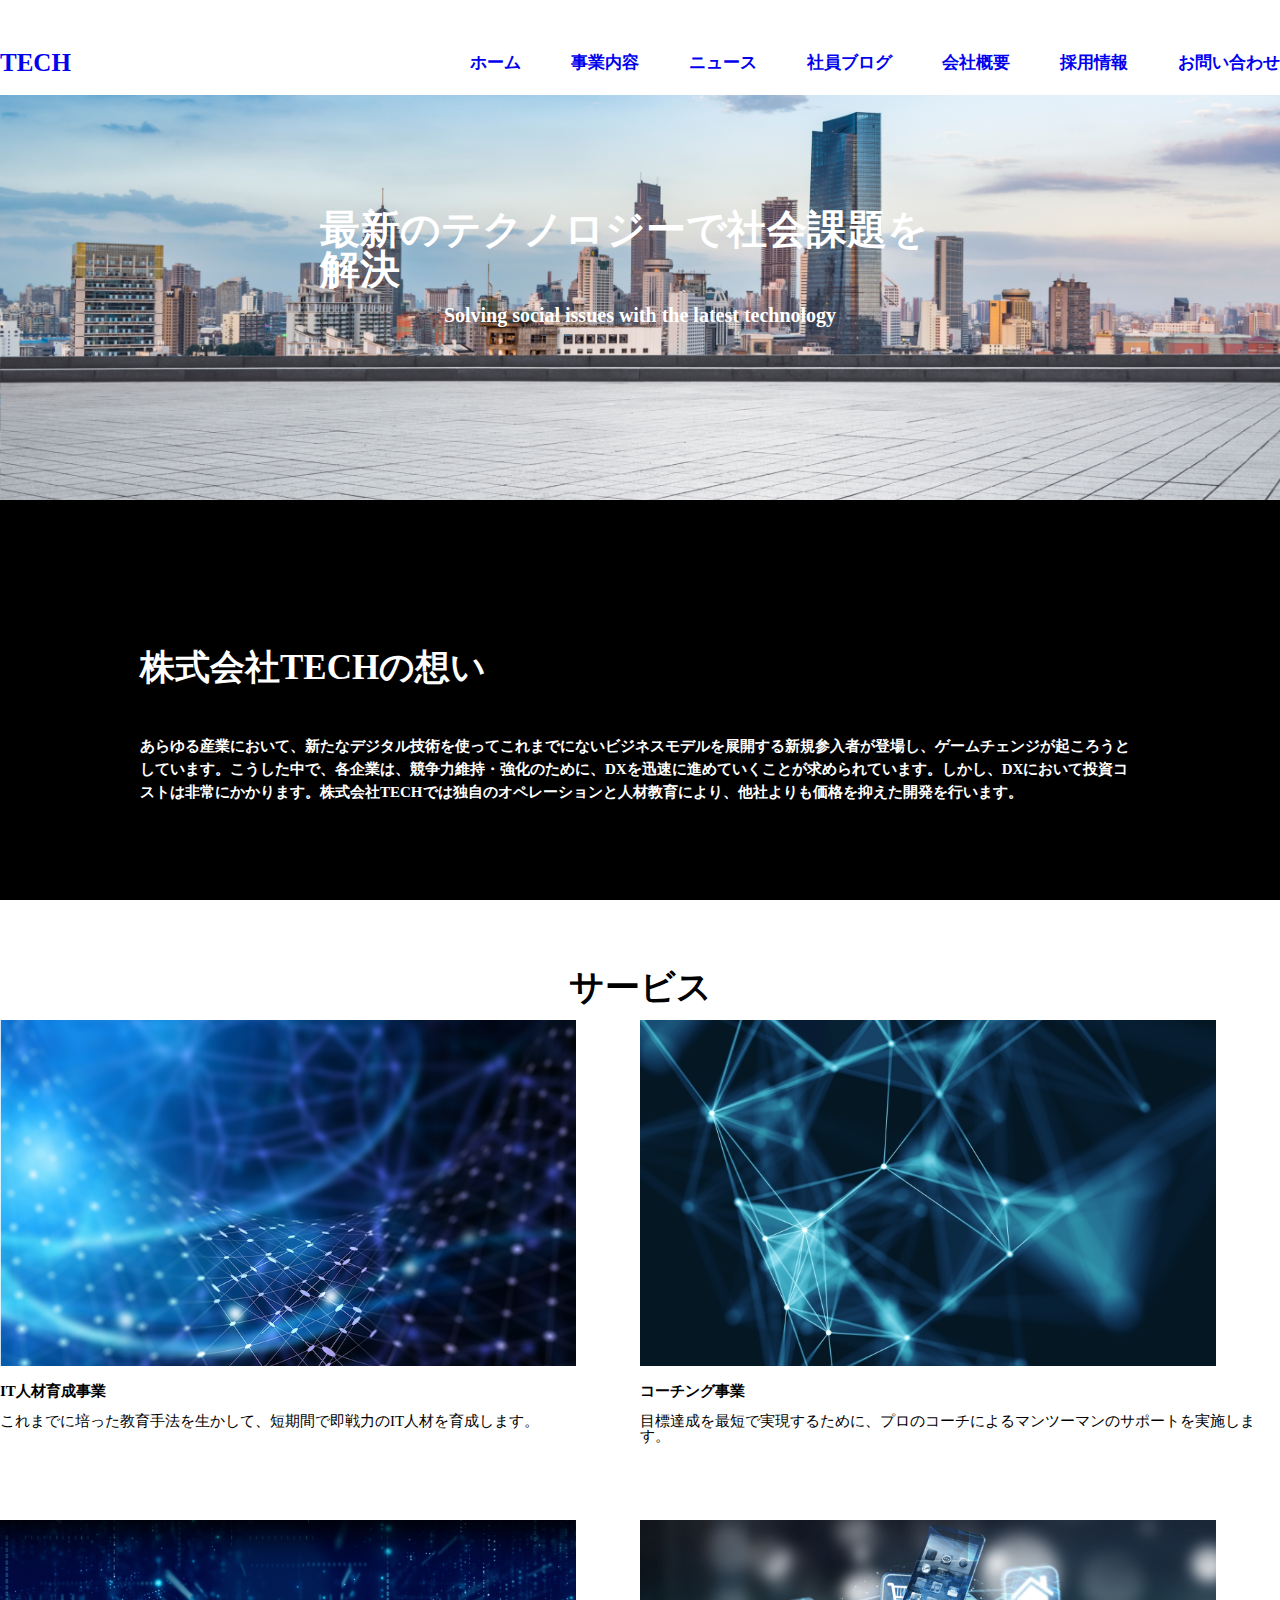
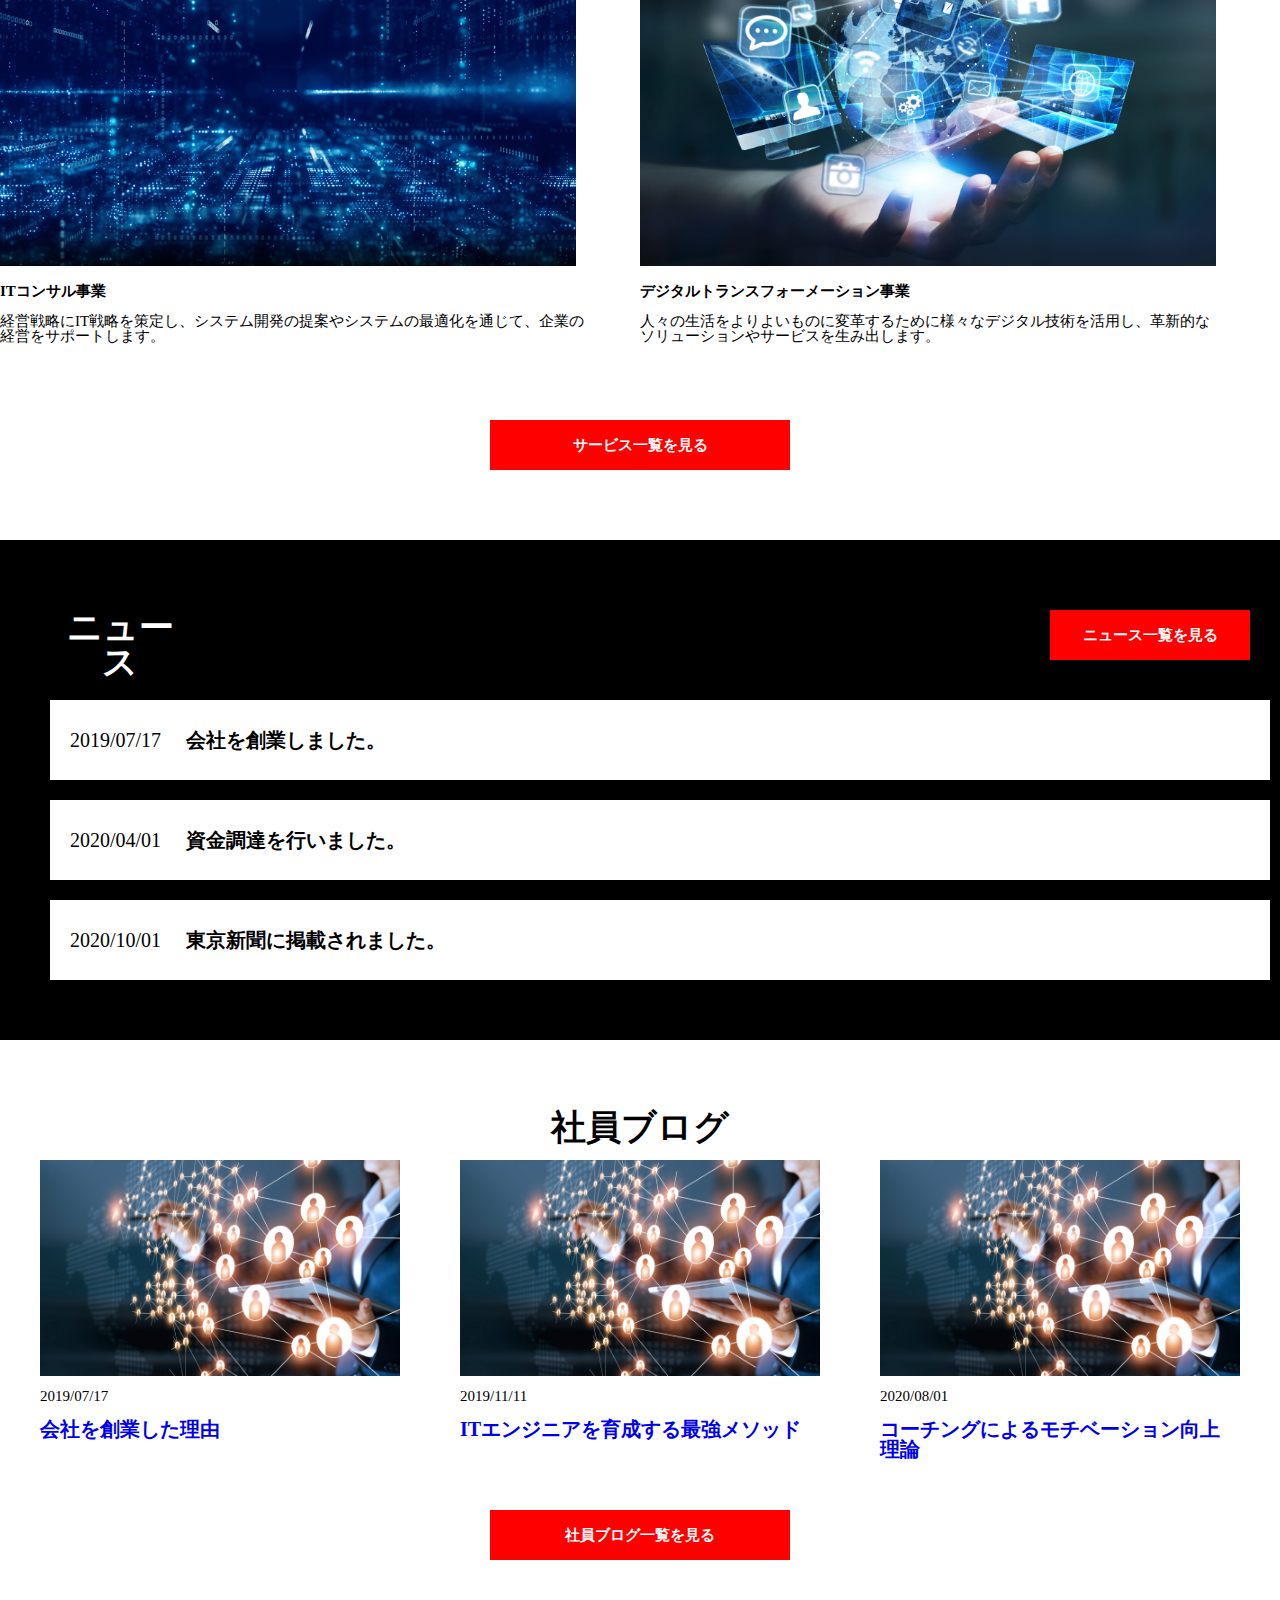
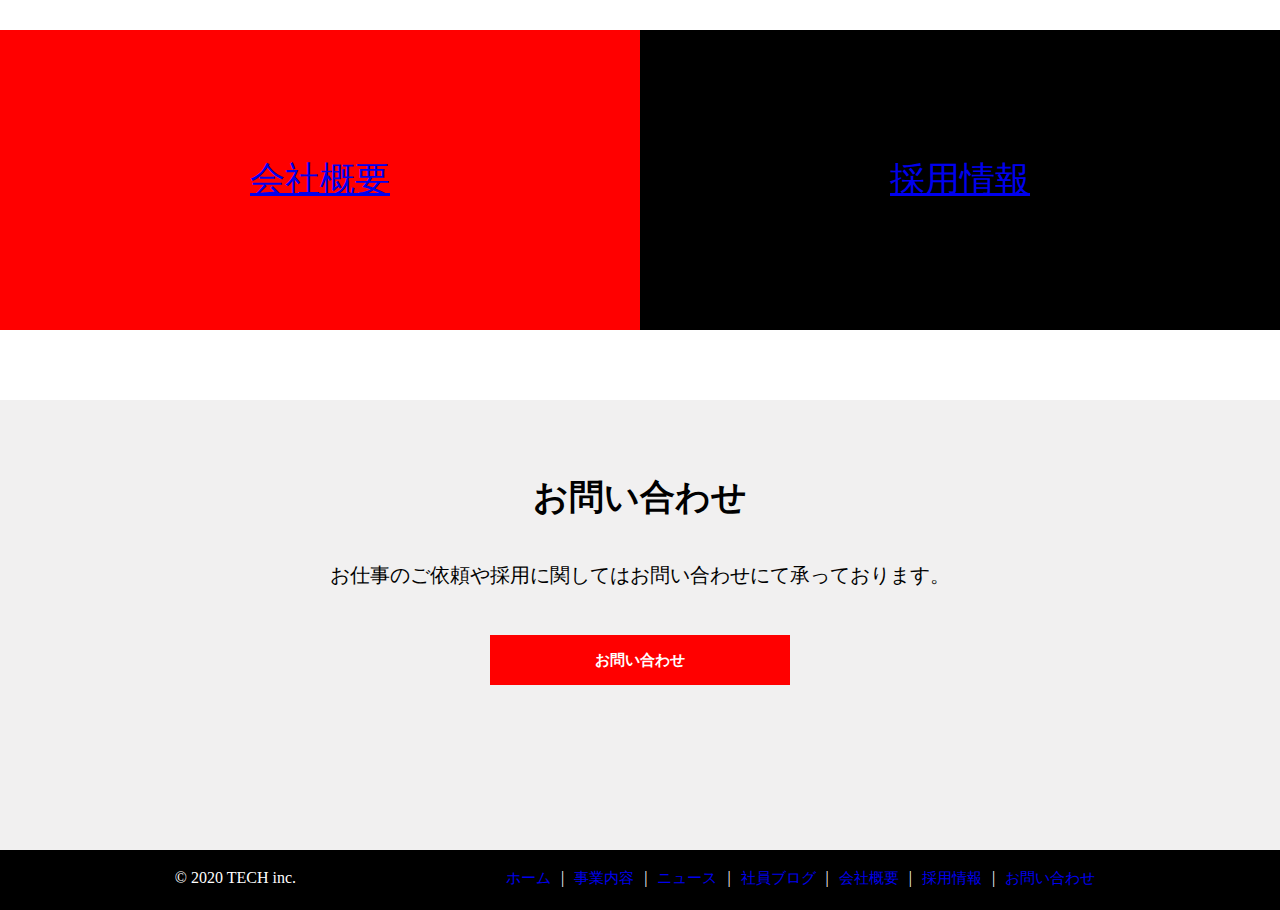
==== index.html @ 84210c04 "Remove 'display_grid'in service__contents-parent" ====
<!DOCTYPE html>
<html lang="ja">

<head>
  <meta charset="UTF-8" />
  <meta name="viewport" content="width=device-width, initial-scale=1.0" />
  <title>作成中 HOME</title>
<!-- 以下の内容を追加します -->
  <link rel="stylesheet" href="css\reset.css" />
  <link rel="stylesheet" href="css\index.css" />
</head>

<body>
  <!-- START -->
  <!-- TOP -->

 <div class="parent"></div>
  <div class="header">
    <a class="header__ttl" href="index.html"><h1 class="header__ttl">TECH</h1></a>

    <nav class="header__navi">
      <ul class="header__navi-list">
        <li class="header__navi-item"><a class="header-nav-item-link" href="index.html">ホーム</a></li>
        <li class="header__navi-item"><a class="header-nav-item-link" href="service.html">事業内容</a></li>
        <li class="header__navi-item"><a class="header-nav-item-link" href="news.html">ニュース</a></li>
        <li class="header__navi-item"><a class="header-nav-item-link" href="blog.html">社員ブログ</a></li>
        <li class="header__navi-item"><a class="header-nav-item-link" href="company.html">会社概要</a></li>
        <li class="header__navi-item"><a class="header-nav-item-link" href="recruit.html">採用情報</a></li>
        <li class="header__navi-item"><a class="header-nav-item-link" href="contact.html">お問い合わせ</a></li>
      </ul>
    </nav>

  </div>
  
    <div class="firstview">
      <div class="firstview__ttl"></div>
        <div class="firstview__ttl-ja">最新のテクノロジーで社会課題を解決</div>
        <div class="firstview__ttl-en">Solving social issues with the latest technology</div>
    </div>

    <div class="firstmessage">
      <div class="firstmessage__contents">
        <h2 class="firstmessage__ttl">株式会社TECHの想い</h2>
        <p class="firstmessage__text">
        あらゆる産業において、新たなデジタル技術を使ってこれまでにないビジネスモデルを展開する新規参入者が登場し、ゲームチェンジが起ころうとしています。こうした中で、各企業は、競争力維持・強化のために、DXを迅速に進めていくことが求められています。しかし、DXにおいて投資コストは非常にかかります。株式会社TECHでは独自のオペレーションと人材教育により、他社よりも価格を抑えた開発を行います。
        </p>
      </div>
    </div>

    <!-- サービス -->

  <div class="blank1"></div>

  <h3 class="service">サービス</h3>

  <div class="service__contents-parent">

    <div class="service__contents-1">
      <div class="service__contents-1--img">
        <img src="img/service1.png" alt="">
      </div>
      <div class="service__contents-1--ttl">IT人材育成事業</div>
      <div class="service__contents-1--txt">これまでに培った教育手法を生かして、短期間で即戦力のIT人材を育成します。</div>
    </div>
    <div class="service__contents-2">
      <div class="service__contents-2--img">
        <img src="img/service2.png" alt="">
      </div>
      <div class="service__contents-2--ttl">コーチング事業</div>
      <div class="service__contents-2--txt">目標達成を最短で実現するために、プロのコーチによるマンツーマンのサポートを実施します。</div>
    </div>
    <div class="service__contents-3">
      <div class="service__contents-3--img">
        <img src="img/service3.png" alt="">
      </div>
      <div class="service__contents-3--ttl">ITコンサル事業</div>
      <div class="service__contents-3--txt">経営戦略にIT戦略を策定し、システム開発の提案やシステムの最適化を通じて、企業の経営をサポートします。</div>
    </div>
    <div class="service__contents-4">
      <div class="service__contents-4--img">
        <img src="img/service4.png" alt="">
      </div>
      <div class="service__contents-4--ttl">デジタルトランスフォーメーション事業</div>
      <div class="service__contents-4--txt">人々の生活をよりよいものに変革するために様々なデジタル技術を活用し、革新的なソリューションやサービスを生み出します。</div>
    </div>
  </div>
  <a class="service2" href="service.html"><div class="service2">サービス一覧を見る</div></a>
  
<!-- ニュース -->
  <div class="blank2"></div>
  <div class="news">
    <div class="news__contents-ttl">
      <div class="news__contents-ttl--1">ニュース</div>
      <a class="news__contents-link" href="news.html"><div class="news__contents-ttl--2">ニュース一覧を見る</div></a>

    </div>
      <a class="news__contents-link" href="index.html"><div class="news__contents-element--1">
          2019/07/17 <b>　会社を創業しました。</b>
        </div></a>
      <a class="news__contents-link" href="index.html"><div class="news__contents-element--2">
          2020/04/01 <b>　資金調達を行いました。</b>
        </div></a>
      <a class="news__contents-link" href="index.html"><div class="news__contents-element--3">
          2020/10/01 <b>　東京新聞に掲載されました。</b>
        </div></a>
  </div>
<!-- 社員ブログ -->
  <div class="blank3"></div>
  <h3 class="blog">社員ブログ</h3>
  <div class="blogspace">
    <div class="blogcontent__1">

      <a href="index.html"><div class="blogcontent__1--img">
        <img src="img/blog.png" alt=""></div></a>

      <div class="blogcontent__1--date">2019/07/17</div>
      <a class="blogcontent__link" href="index.html"><div class="blogcontent__1--txt">会社を創業した理由</div></a>
      
    </div>
    <div class="blogcontent__2">
      <a href="index.html"><div class="blogcontent__2--img">
        <img src="img/blog.png" alt=""></div></a>
      
      <div class="blogcontent__2--date">2019/11/11</div>
      <a class="blogcontent__link" href="index.html"><div class="blogcontent__2--txt">ITエンジニアを育成する最強メソッド</div></a>
      
    </div>
    <div class="blogcontent__3">
      <a href="index.html"><div class="blogcontent__3--img">
        <img src="img/blog.png" alt=""></div></a>
      
      <div class="blogcontent__3--date">2020/08/01</div>
      <a class="blogcontent__link" href="index.html"><div class="blogcontent__3--txt">コーチングによるモチベーション向上<br>理論</div></a>
      
    </div>
  </div>
  <a class="blog2__link" href="blog.html"><div class="blog2">社員ブログ一覧を見る</div></a>
  
<!-- 会社概要 -->
  <div class="blank4"></div>
  <div class="aboutcompany">
    <div class="aboutcompany__info"><a class="" href="company.html">会社概要</a></div>
    <div class="aboutcompany__recruit"><a class="" href="recruit.html">採用情報</a></div>

  </div>
  <!-- お問い合わせ -->
  <div class="blank5"></div>
  <div class="inquiryparent">
    <h3 class="inquiry">お問い合わせ</h3>
    <div class="inquiry__txt">お仕事のご依頼や採用に関してはお問い合わせにて承っております。</div>
    <a class="inquiry__btn-link" href="contact.html"><div class="inquiry__btn">お問い合わせ</div></a>
    
  </div>
    <div class="inquiry__footer">
      <ul class="footer__navi-list">
          <small class="inquiry__footer--copyright">&copy; 2020 TECH inc.</small>
          <li class="footer__navi-item"><a class="footer-nav-item-link" href="index.html">ホーム</a></li>
          <div class="footer-nav-item-bar"> | </div>
          <li class="footer__navi-item"><a class="footer-nav-item-link" href="service.html">事業内容</a></li>
          <div class="footer-nav-item-bar"> | </div>
          <li class="footer__navi-item"><a class="footer-nav-item-link" href="news.html">ニュース</a></li>
          <div class="footer-nav-item-bar"> | </div>
          <li class="footer__navi-item"><a class="footer-nav-item-link" href="blog.html">社員ブログ</a></li>
          <div class="footer-nav-item-bar"> | </div>
          <li class="footer__navi-item"><a class="footer-nav-item-link" href="company.html">会社概要</a></li>
          <div class="footer-nav-item-bar"> | </div>
          <li class="footer__navi-item"><a class="footer-nav-item-link" href="recruit.html">採用情報</a></li>
          <div class="footer-nav-item-bar"> | </div>
          <li class="footer_navi-item"><a class="footer-nav-item-link" href="contact.html">お問い合わせ</a></li>
        </ul>
    </div>
<!-- ↓parentの閉じタグ-->
<!-- </div> -->
<!-- END -->

  <script src="js/main.js"></script>
</body>

</html>
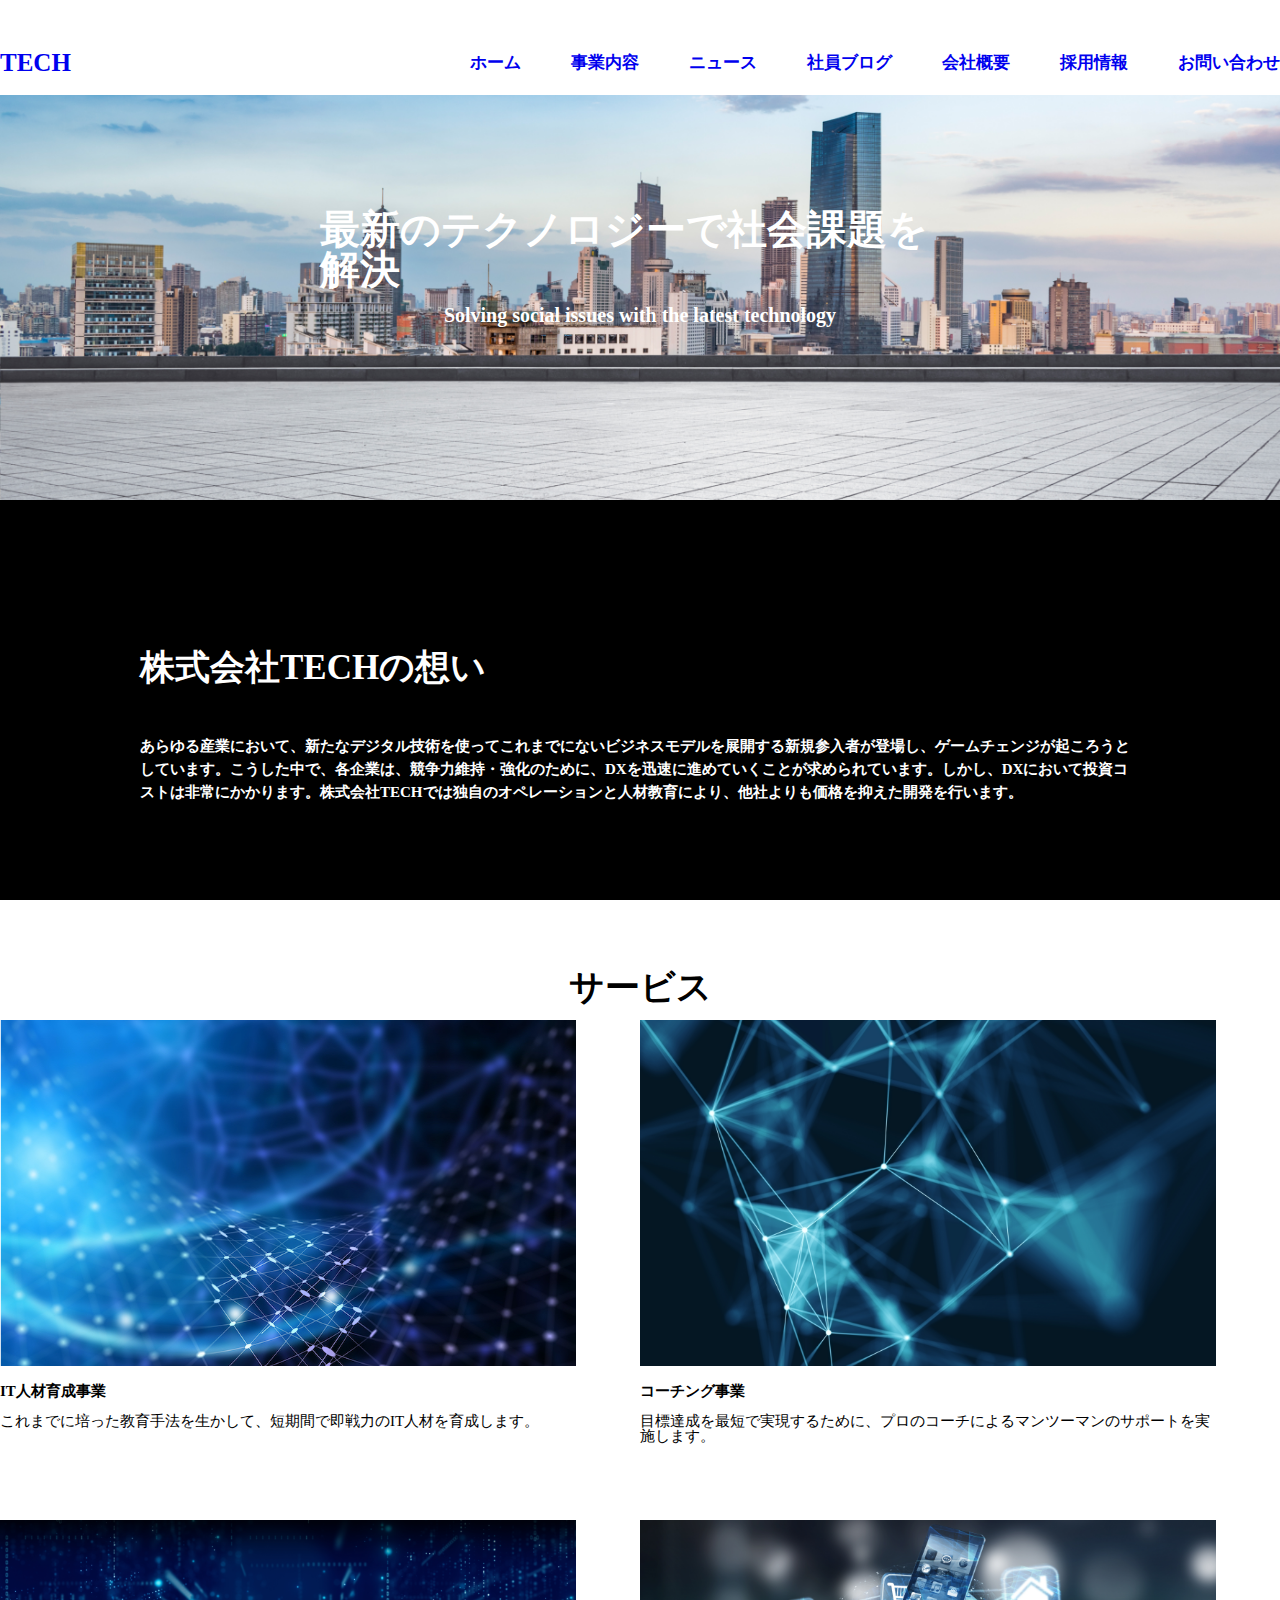
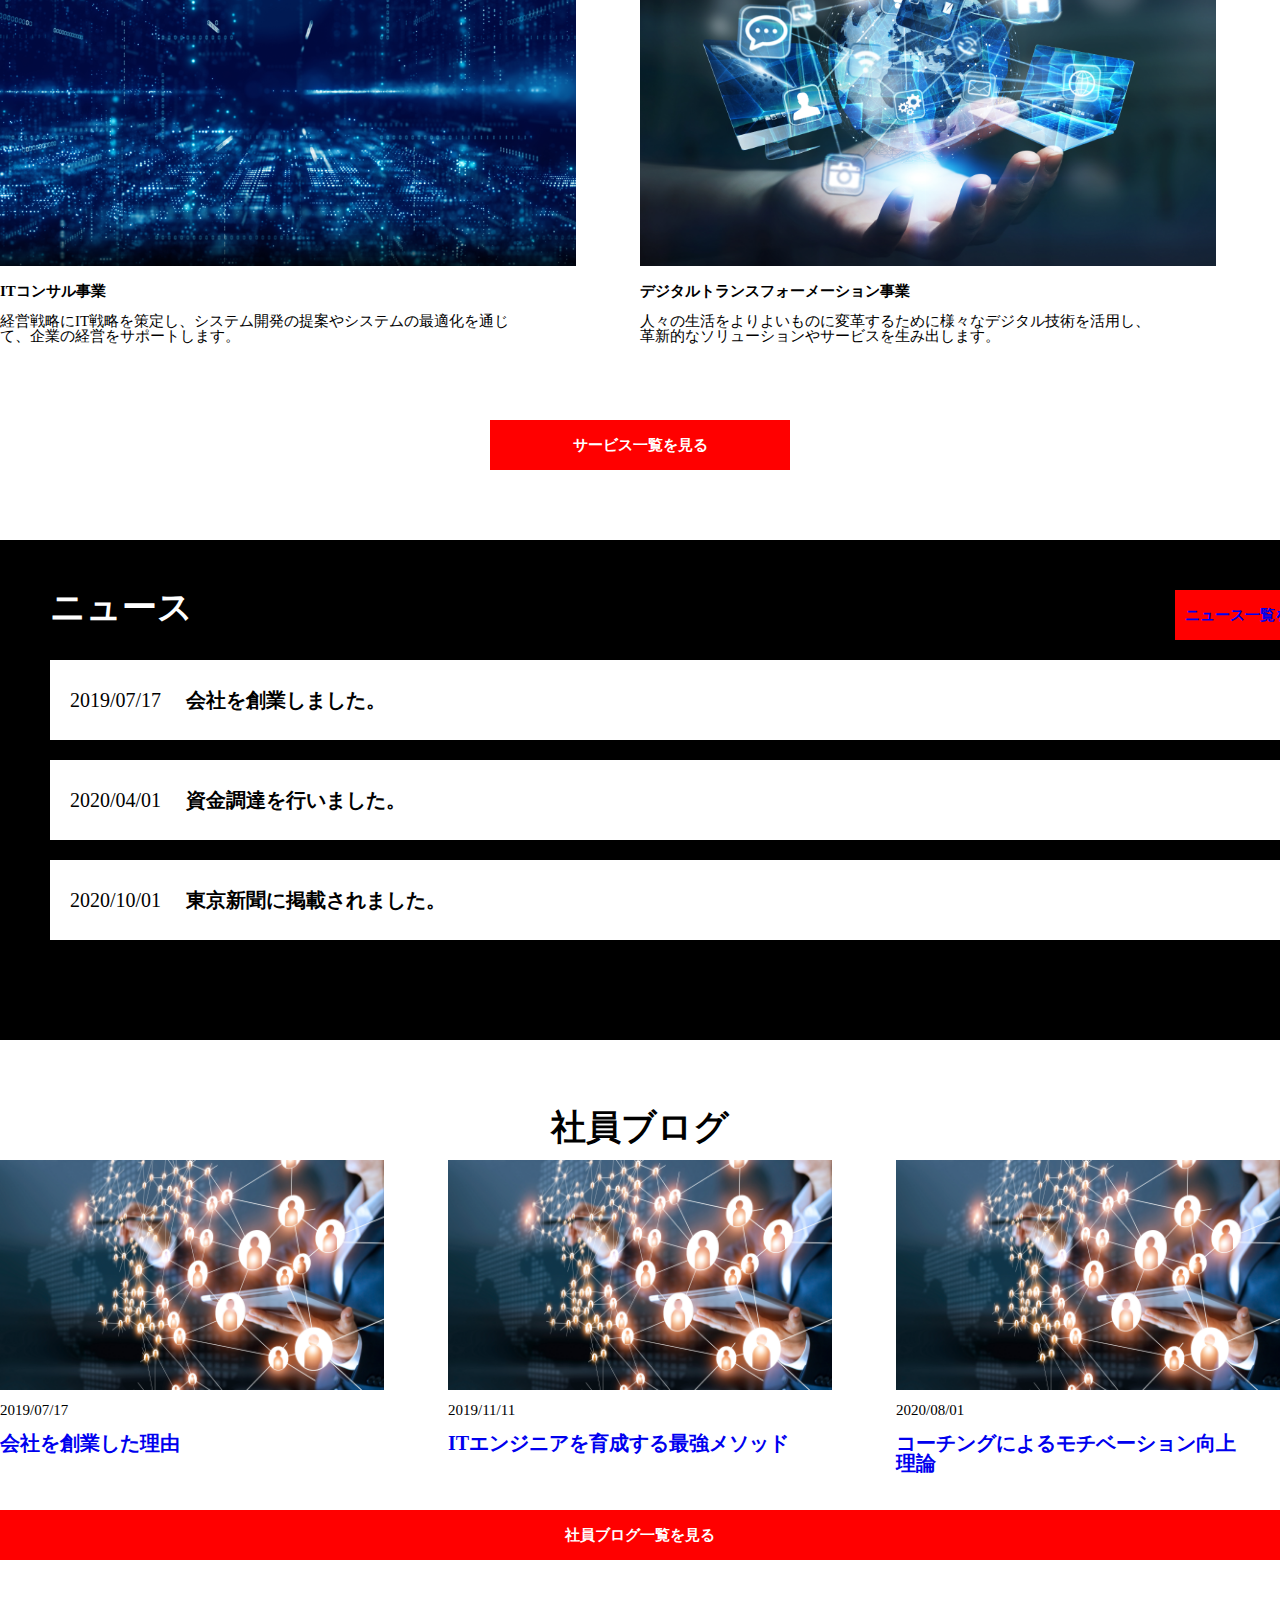
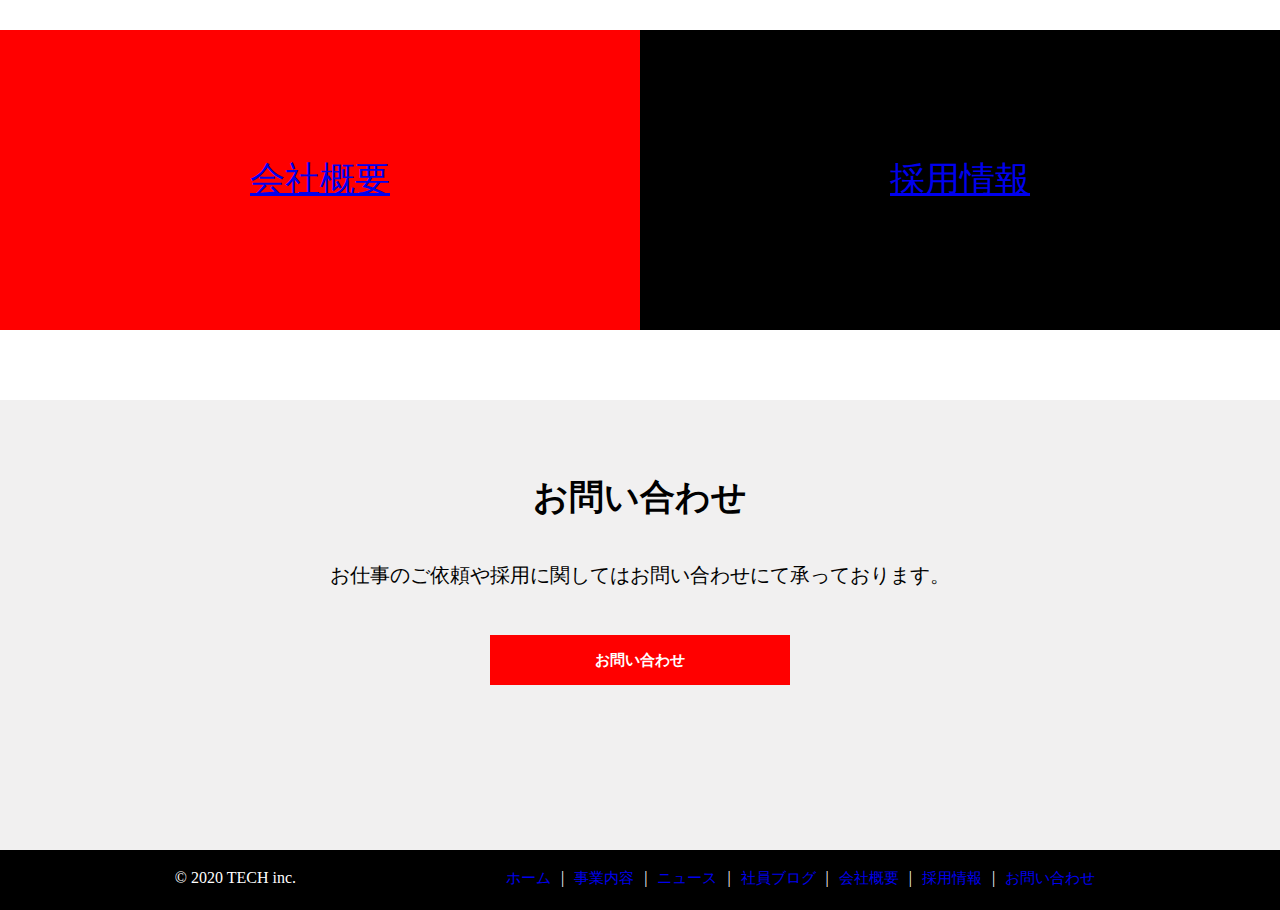
==== commit a296ab2f: "Change some serectors about blog to fix responsible design" ====
--- a/index.html
+++ b/index.html
@@ -59,29 +59,38 @@
       <div class="service__contents-1--img">
         <img src="img/service1.png" alt="">
       </div>
+      <div class="service__contents-1--textparent">
       <div class="service__contents-1--ttl">IT人材育成事業</div>
       <div class="service__contents-1--txt">これまでに培った教育手法を生かして、短期間で即戦力のIT人材を育成します。</div>
+      </div>
     </div>
+
     <div class="service__contents-2">
       <div class="service__contents-2--img">
         <img src="img/service2.png" alt="">
       </div>
+      <div class="service__contents-2--textparent">
       <div class="service__contents-2--ttl">コーチング事業</div>
       <div class="service__contents-2--txt">目標達成を最短で実現するために、プロのコーチによるマンツーマンのサポートを実施します。</div>
+      </div>
     </div>
     <div class="service__contents-3">
       <div class="service__contents-3--img">
         <img src="img/service3.png" alt="">
       </div>
+      <div class="service__contents-3--textparent">
       <div class="service__contents-3--ttl">ITコンサル事業</div>
       <div class="service__contents-3--txt">経営戦略にIT戦略を策定し、システム開発の提案やシステムの最適化を通じて、企業の経営をサポートします。</div>
+      </div>
     </div>
     <div class="service__contents-4">
       <div class="service__contents-4--img">
         <img src="img/service4.png" alt="">
       </div>
+      <div class="service__contents-4--textparent">
       <div class="service__contents-4--ttl">デジタルトランスフォーメーション事業</div>
       <div class="service__contents-4--txt">人々の生活をよりよいものに変革するために様々なデジタル技術を活用し、革新的なソリューションやサービスを生み出します。</div>
+      </div>
     </div>
   </div>
   <a class="service2" href="service.html"><div class="service2">サービス一覧を見る</div></a>
@@ -91,8 +100,7 @@
   <div class="news">
     <div class="news__contents-ttl">
       <div class="news__contents-ttl--1">ニュース</div>
-      <a class="news__contents-link" href="news.html"><div class="news__contents-ttl--2">ニュース一覧を見る</div></a>
-
+      <div class="news__contents-ttl--2"><a class="news__contents-link" href="news.html">ニュース一覧を見る</a></div>
     </div>
       <a class="news__contents-link" href="index.html"><div class="news__contents-element--1">
           2019/07/17 <b>　会社を創業しました。</b>
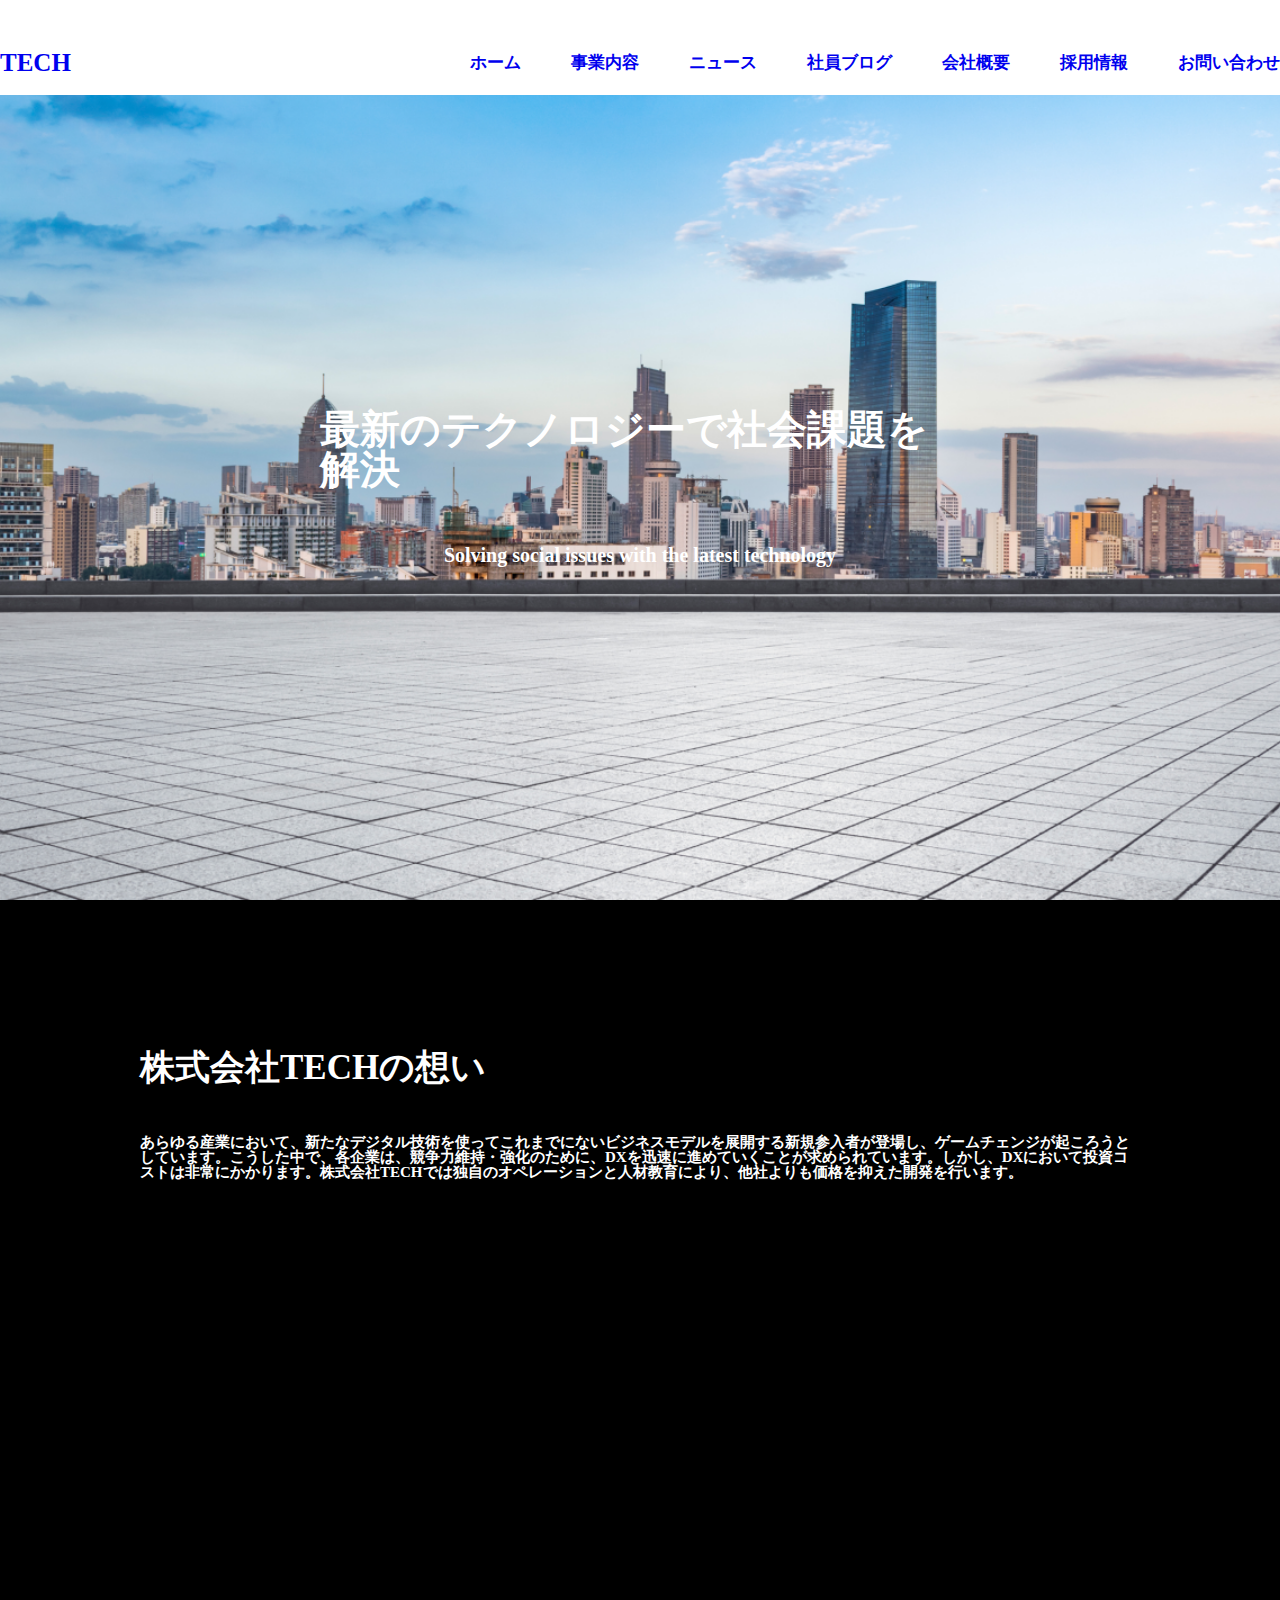
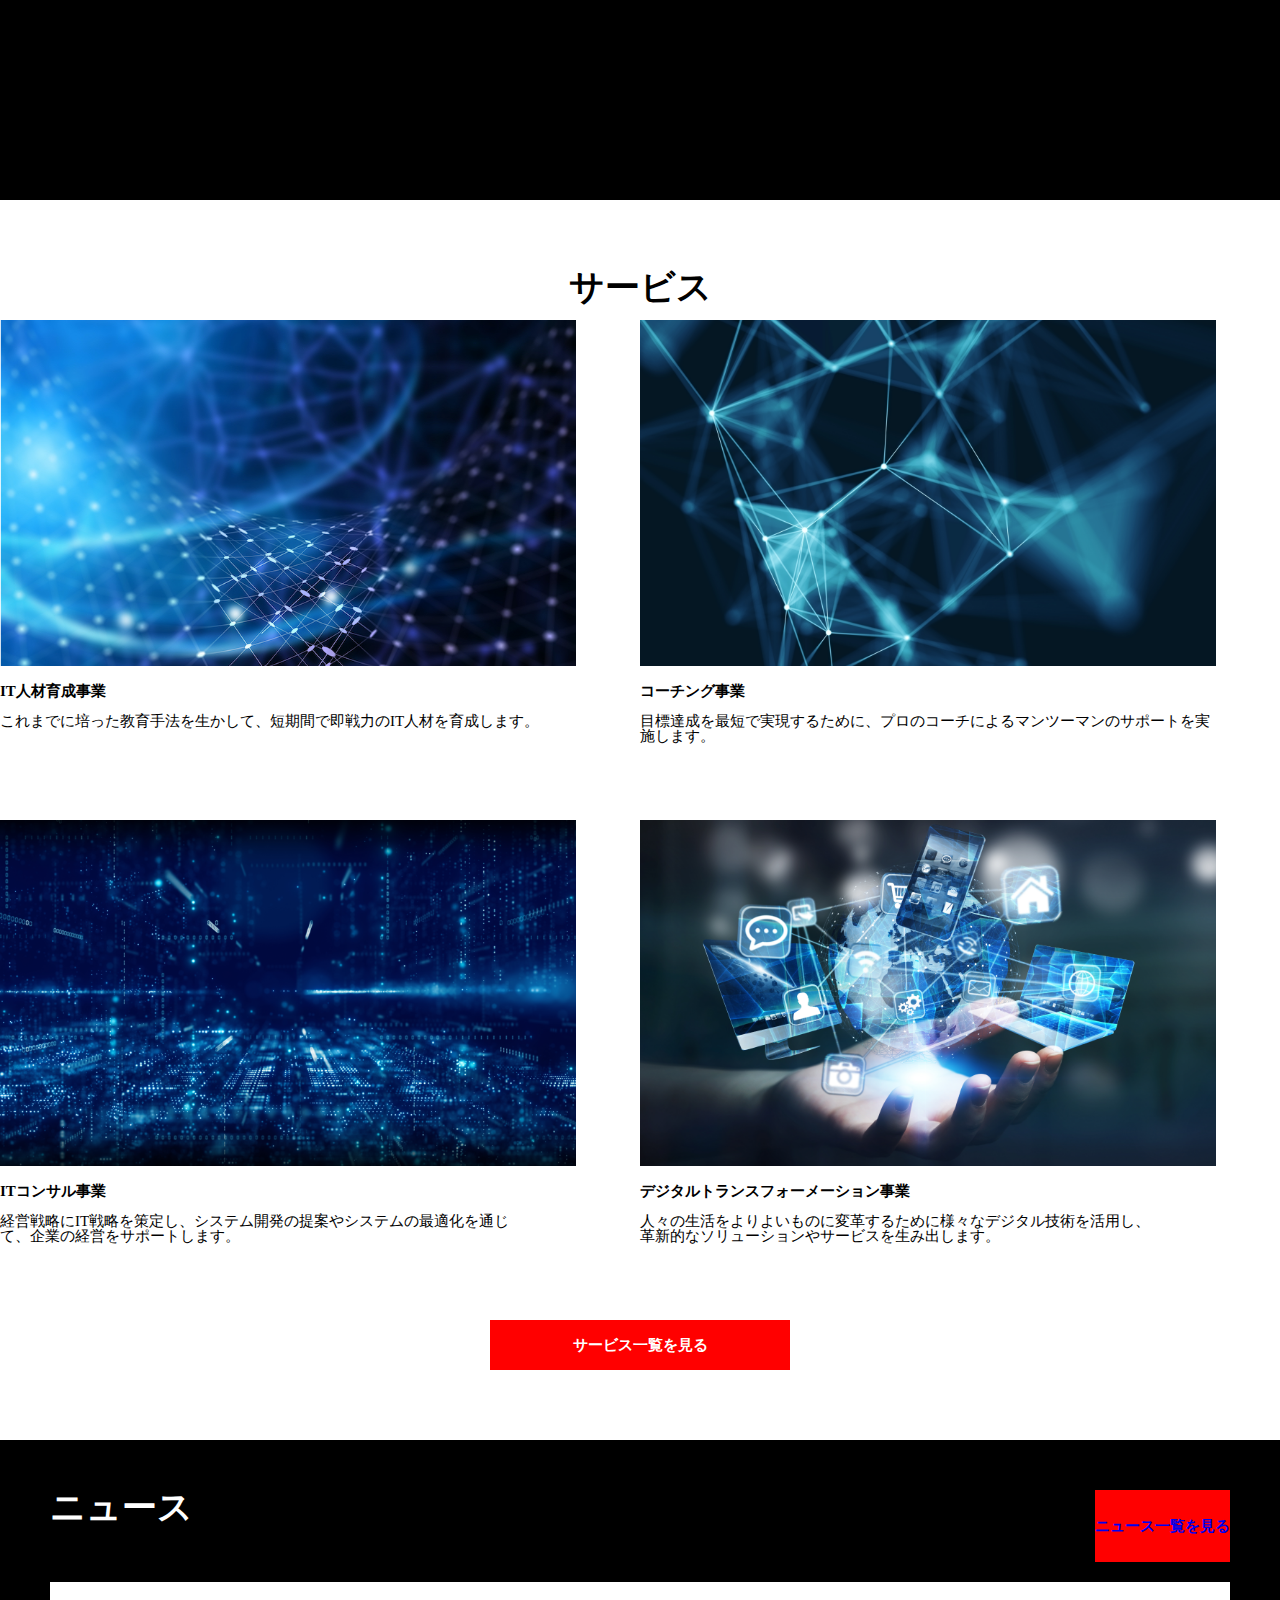
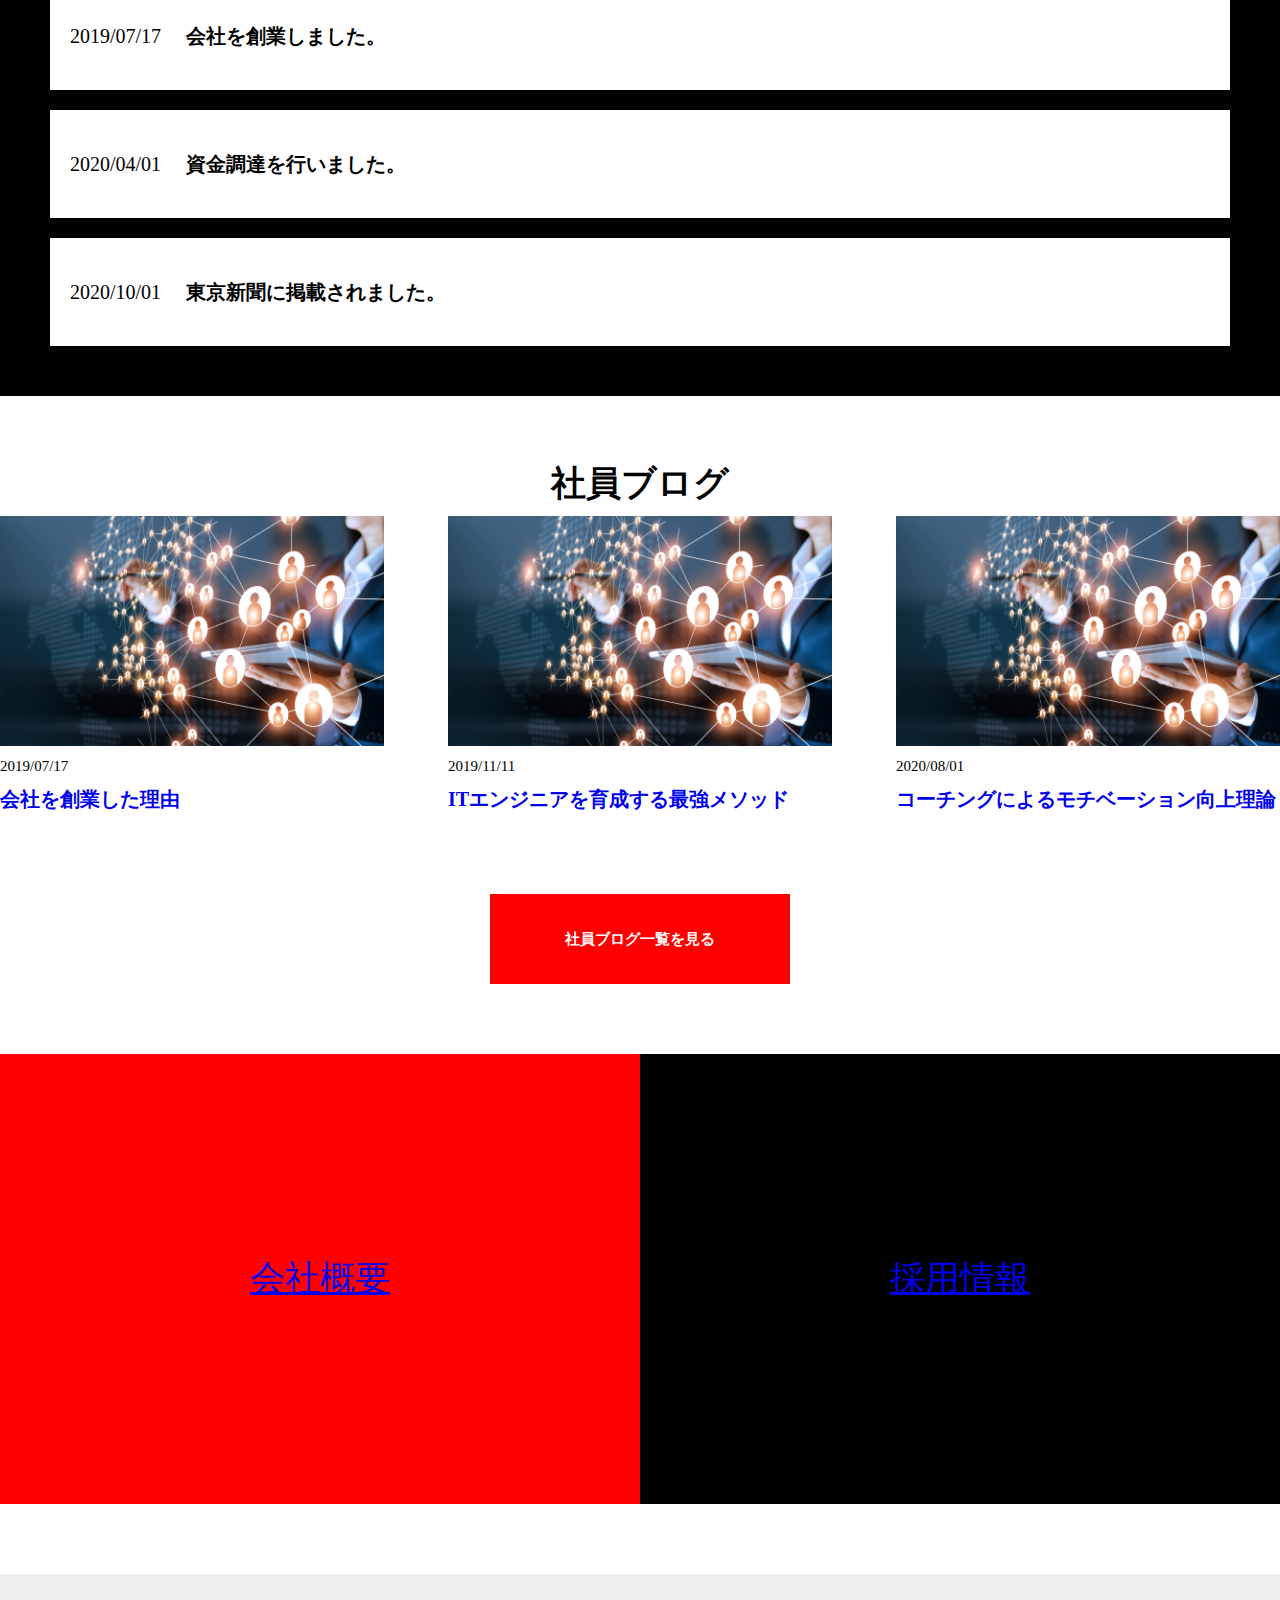
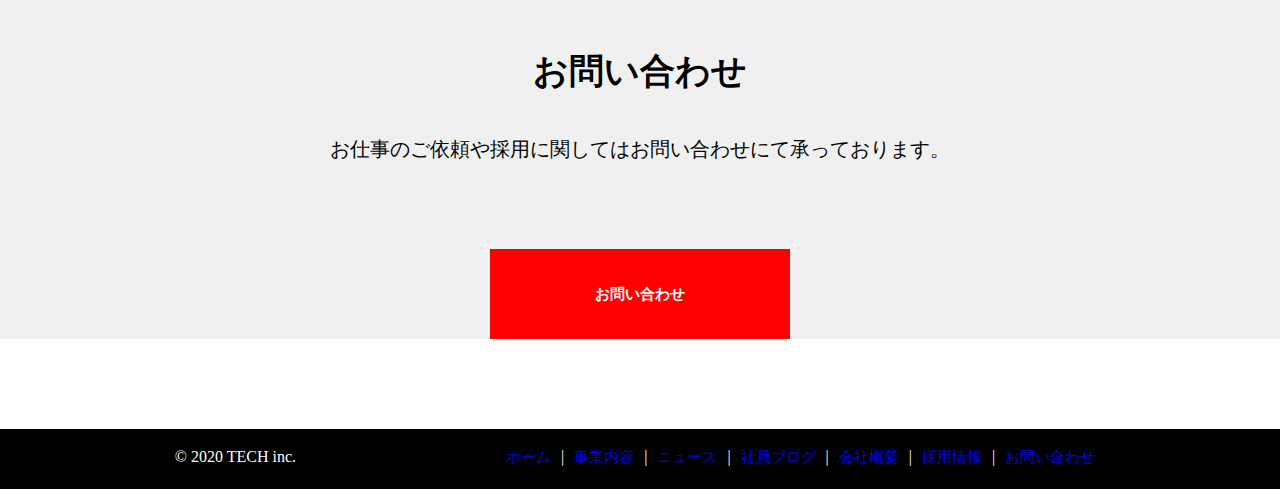
==== commit 16b2b379: "Improve index.css to" ====
--- a/index.html
+++ b/index.html
@@ -138,7 +138,7 @@
         <img src="img/blog.png" alt=""></div></a>
       
       <div class="blogcontent__3--date">2020/08/01</div>
-      <a class="blogcontent__link" href="index.html"><div class="blogcontent__3--txt">コーチングによるモチベーション向上<br>理論</div></a>
+      <a class="blogcontent__link" href="index.html"><div class="blogcontent__3--txt">コーチングによるモチベーション向上理論</div></a>
       
     </div>
   </div>
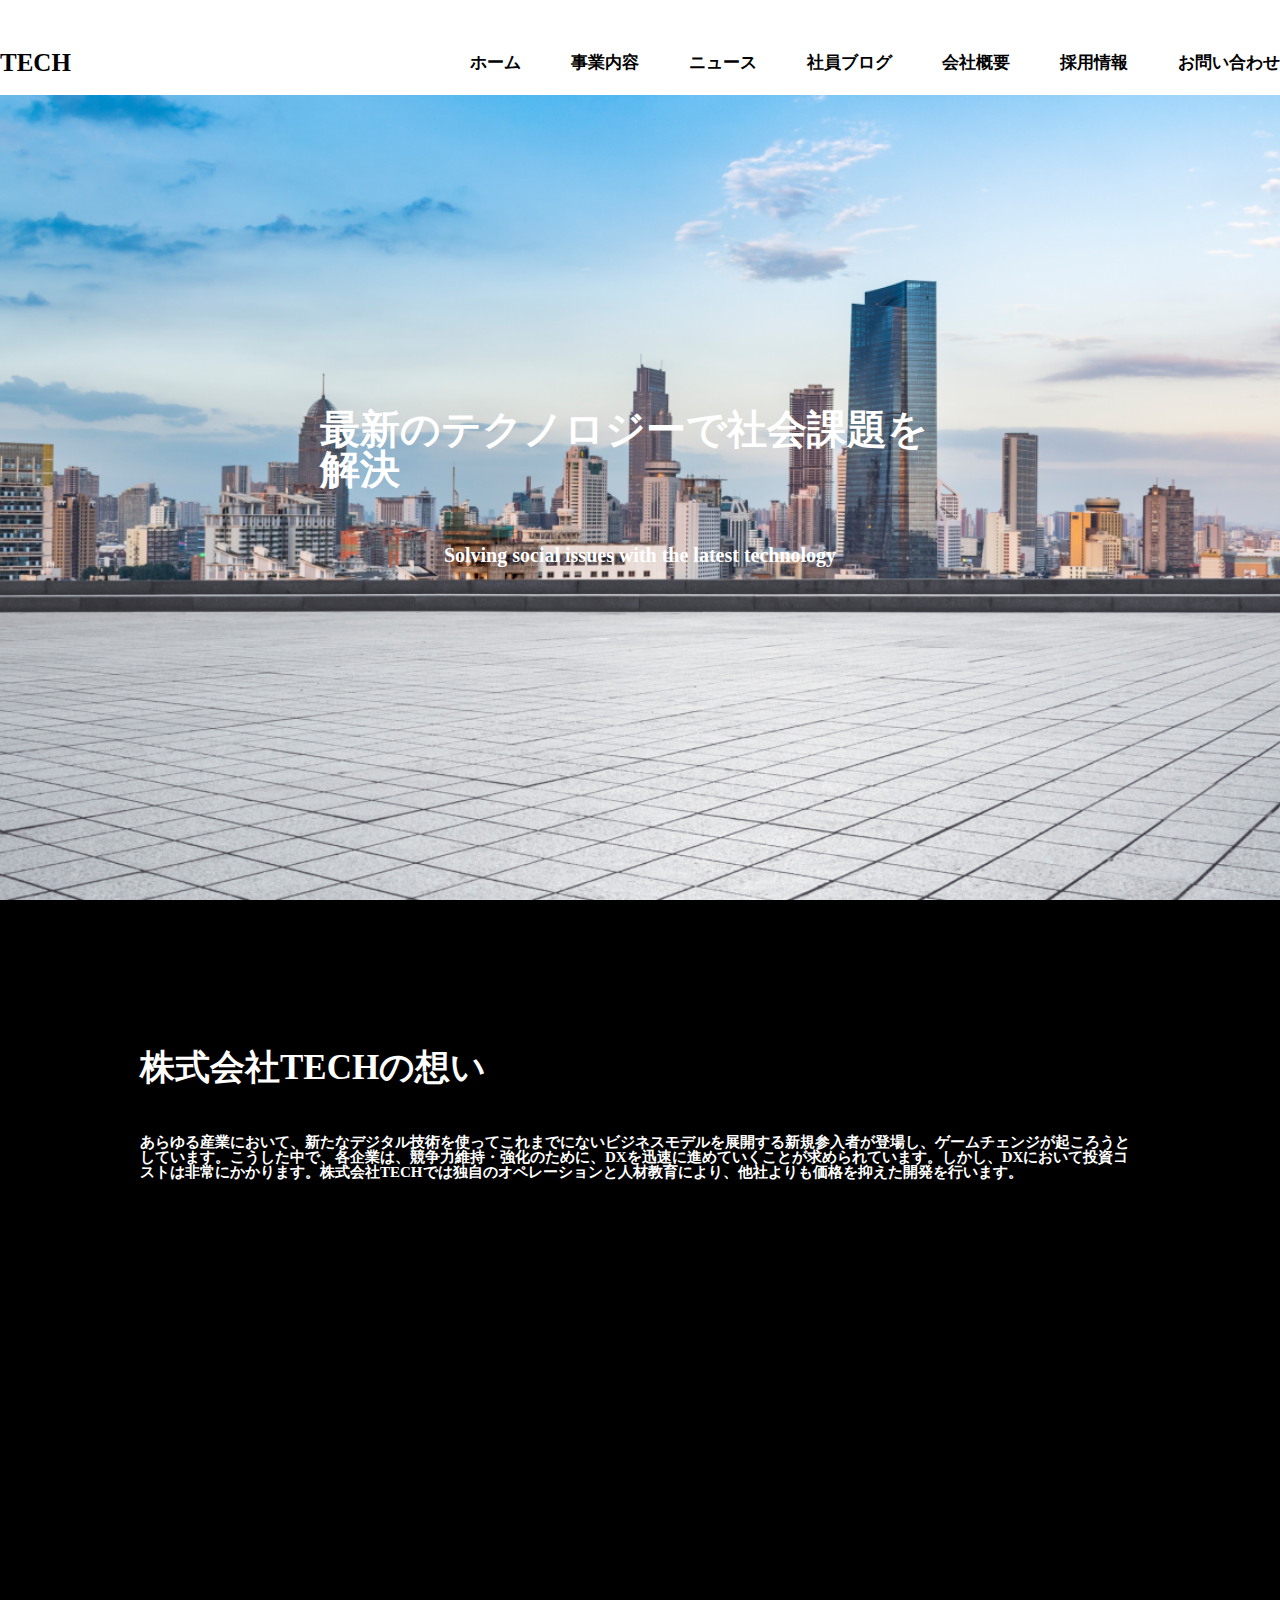
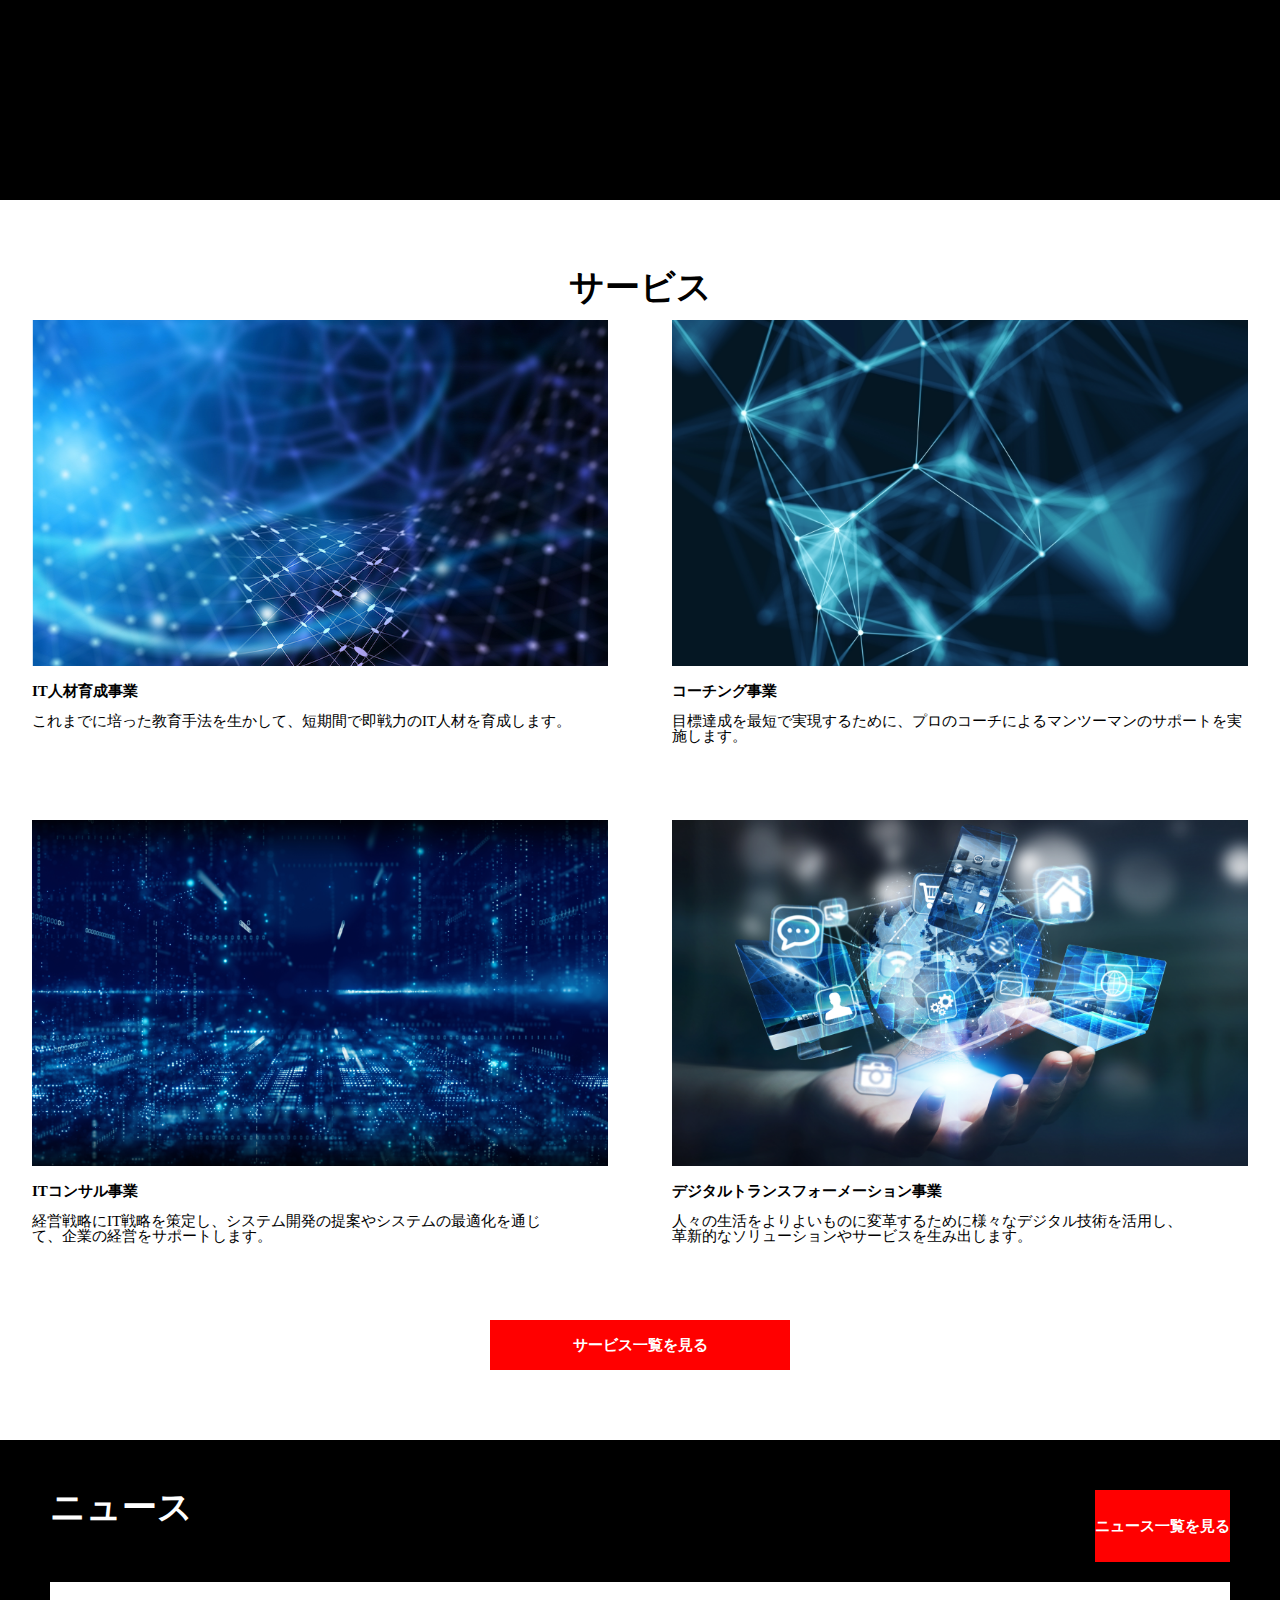
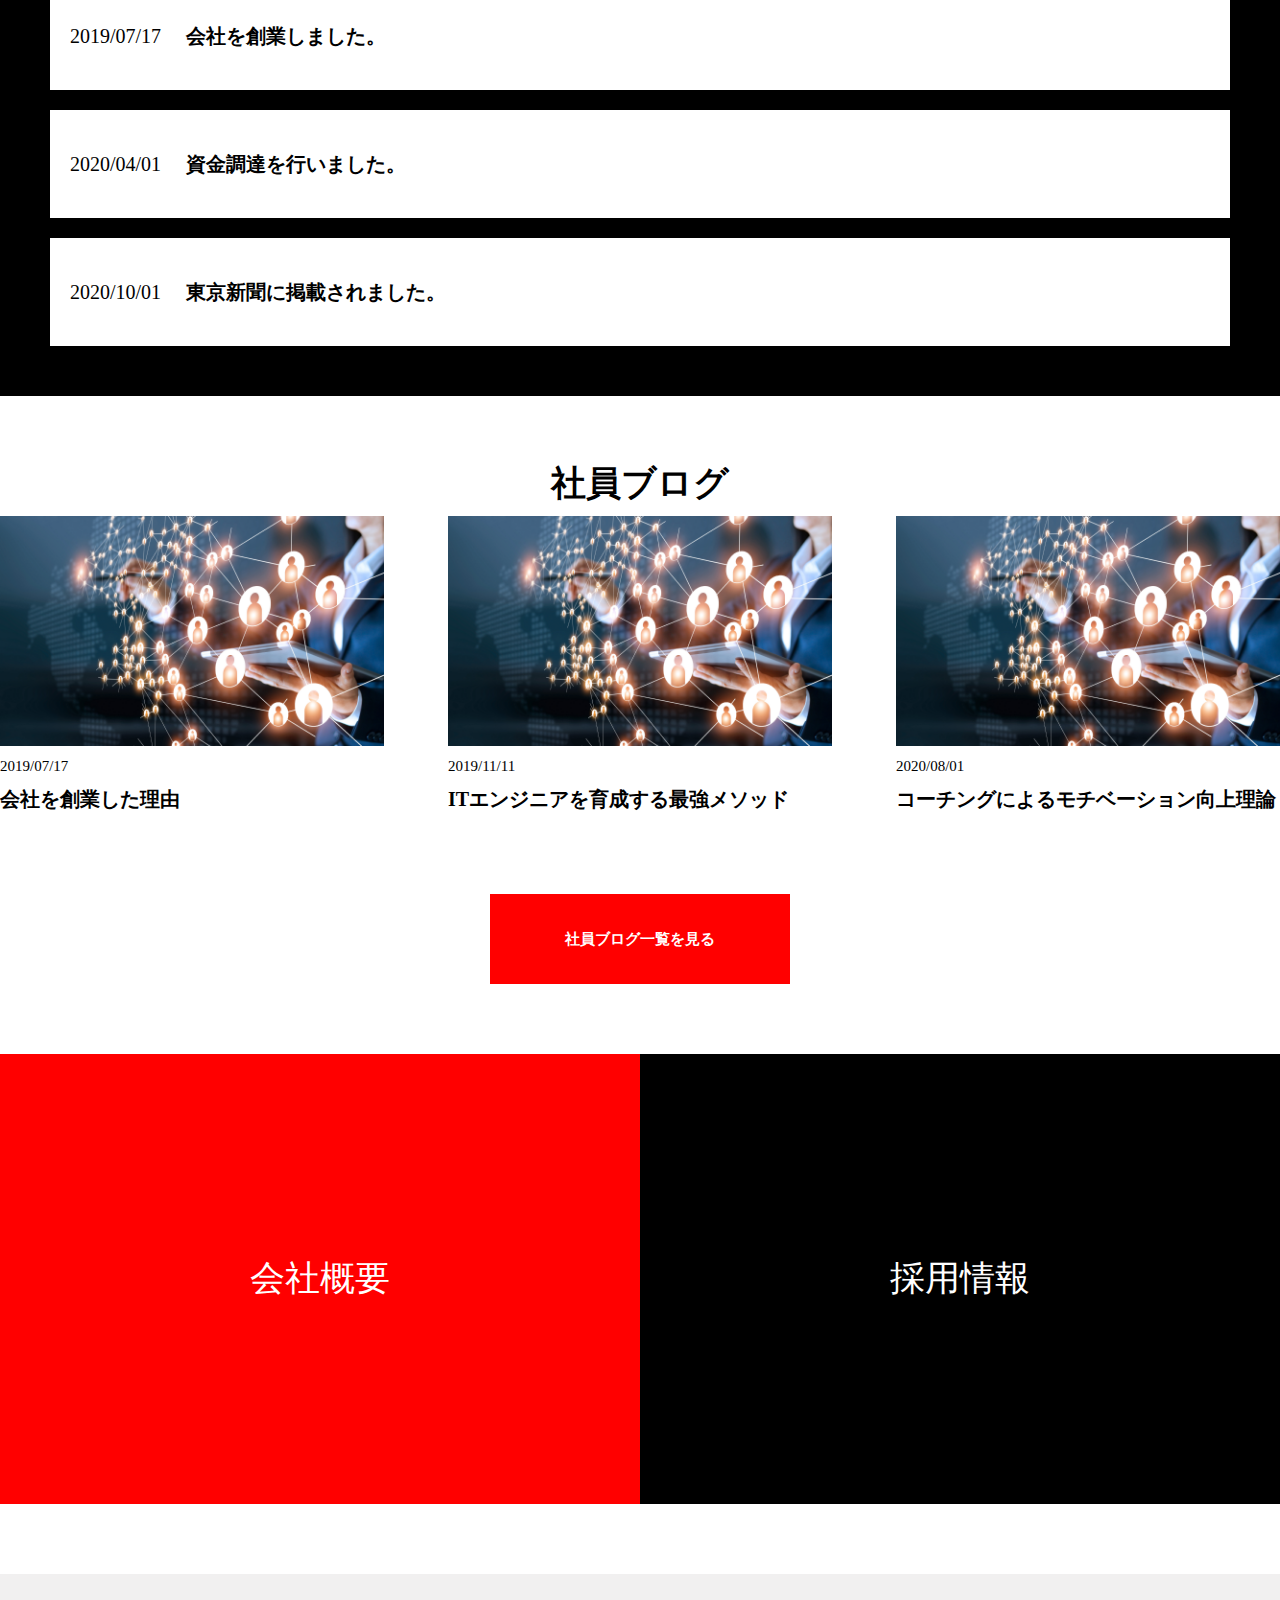
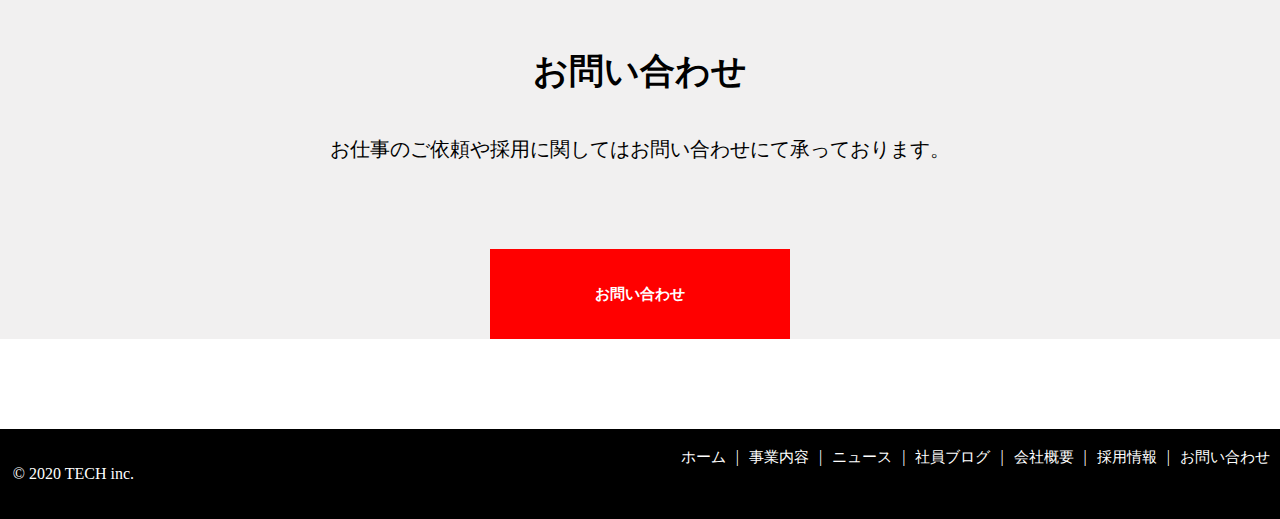
==== commit dee3c380: "Fix font color of links,height,responsive footer=only HOME" ====
--- a/index.html
+++ b/index.html
@@ -147,8 +147,8 @@
 <!-- 会社概要 -->
   <div class="blank4"></div>
   <div class="aboutcompany">
-    <div class="aboutcompany__info"><a class="" href="company.html">会社概要</a></div>
-    <div class="aboutcompany__recruit"><a class="" href="recruit.html">採用情報</a></div>
+    <div class="aboutcompany__info"><a class="aboutcompany__info" href="company.html">会社概要</a></div>
+    <div class="aboutcompany__recruit"><a class="aboutcompany__recruit" href="recruit.html">採用情報</a></div>
 
   </div>
   <!-- お問い合わせ -->
@@ -160,8 +160,10 @@
     
   </div>
     <div class="inquiry__footer">
-      <ul class="footer__navi-list">
+      
           <small class="inquiry__footer--copyright">&copy; 2020 TECH inc.</small>
+
+      <ul class="footer__navi-list">    
           <li class="footer__navi-item"><a class="footer-nav-item-link" href="index.html">ホーム</a></li>
           <div class="footer-nav-item-bar"> | </div>
           <li class="footer__navi-item"><a class="footer-nav-item-link" href="service.html">事業内容</a></li>
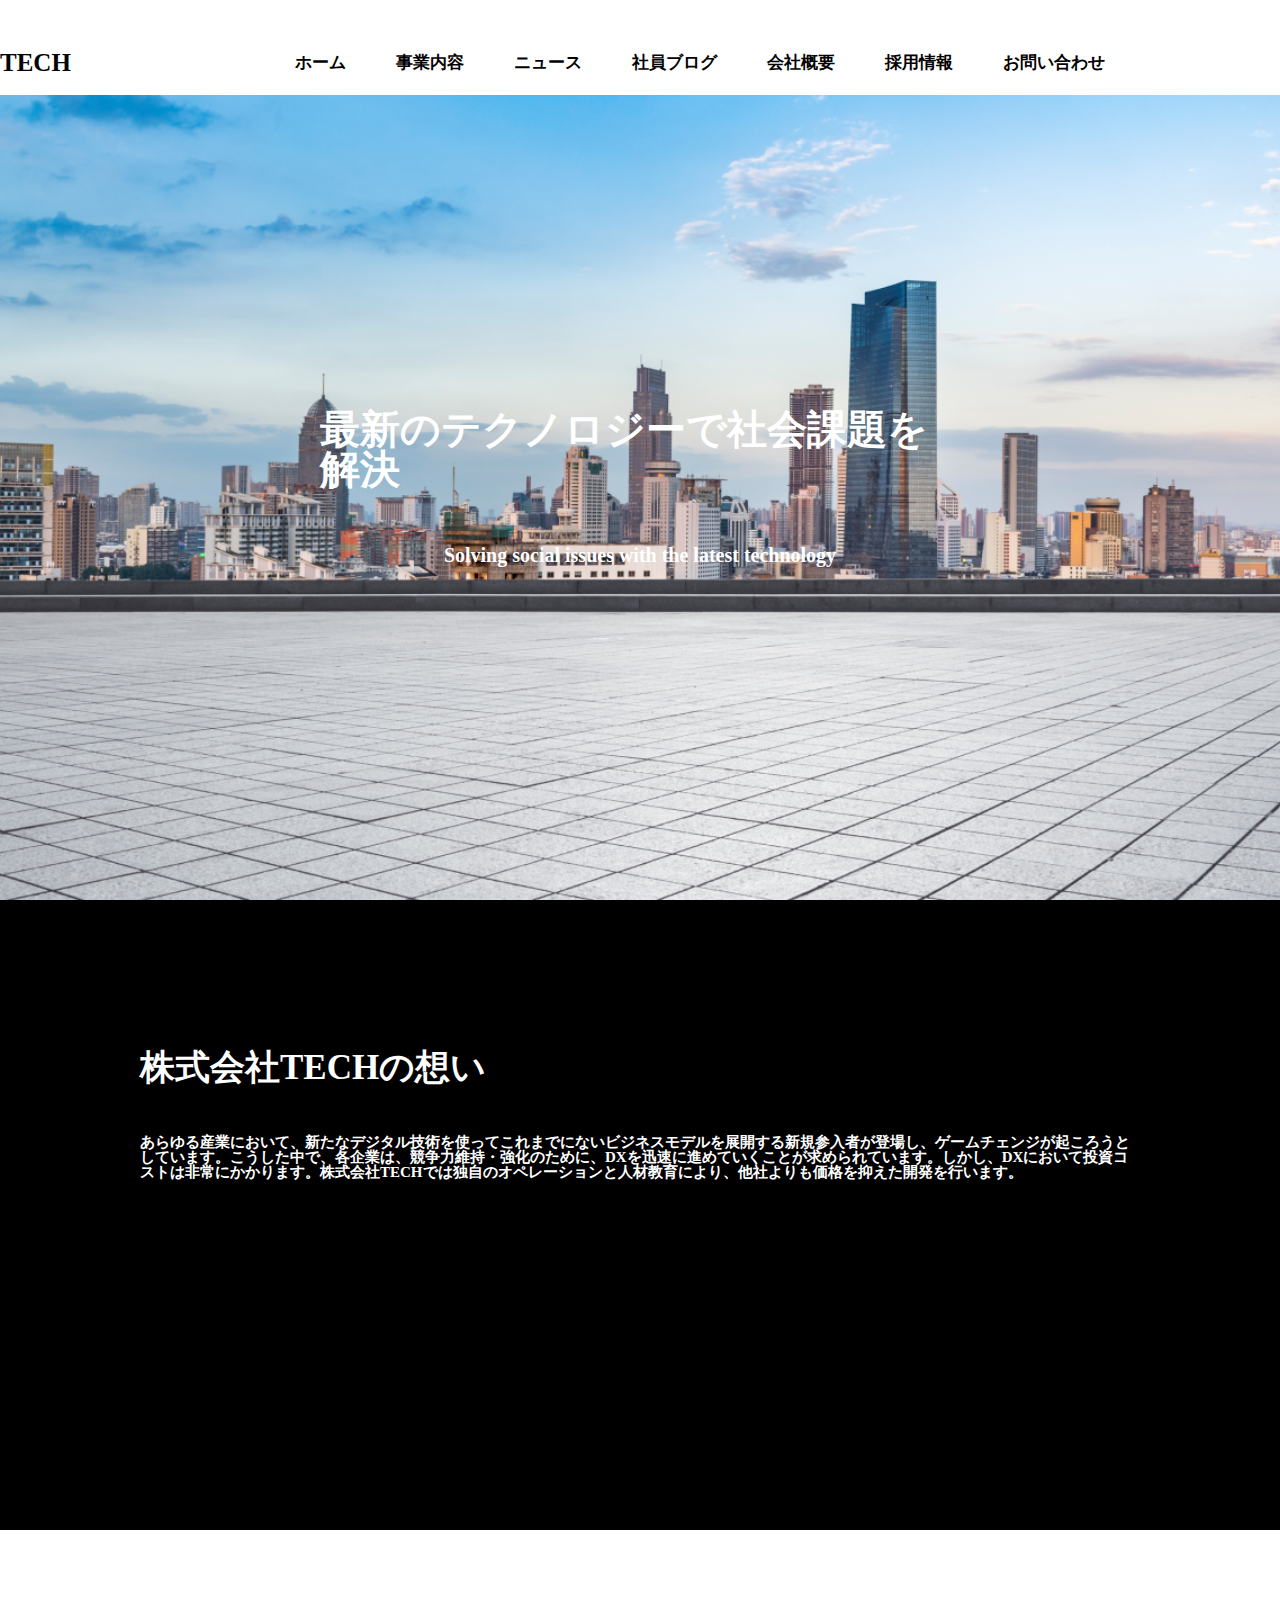
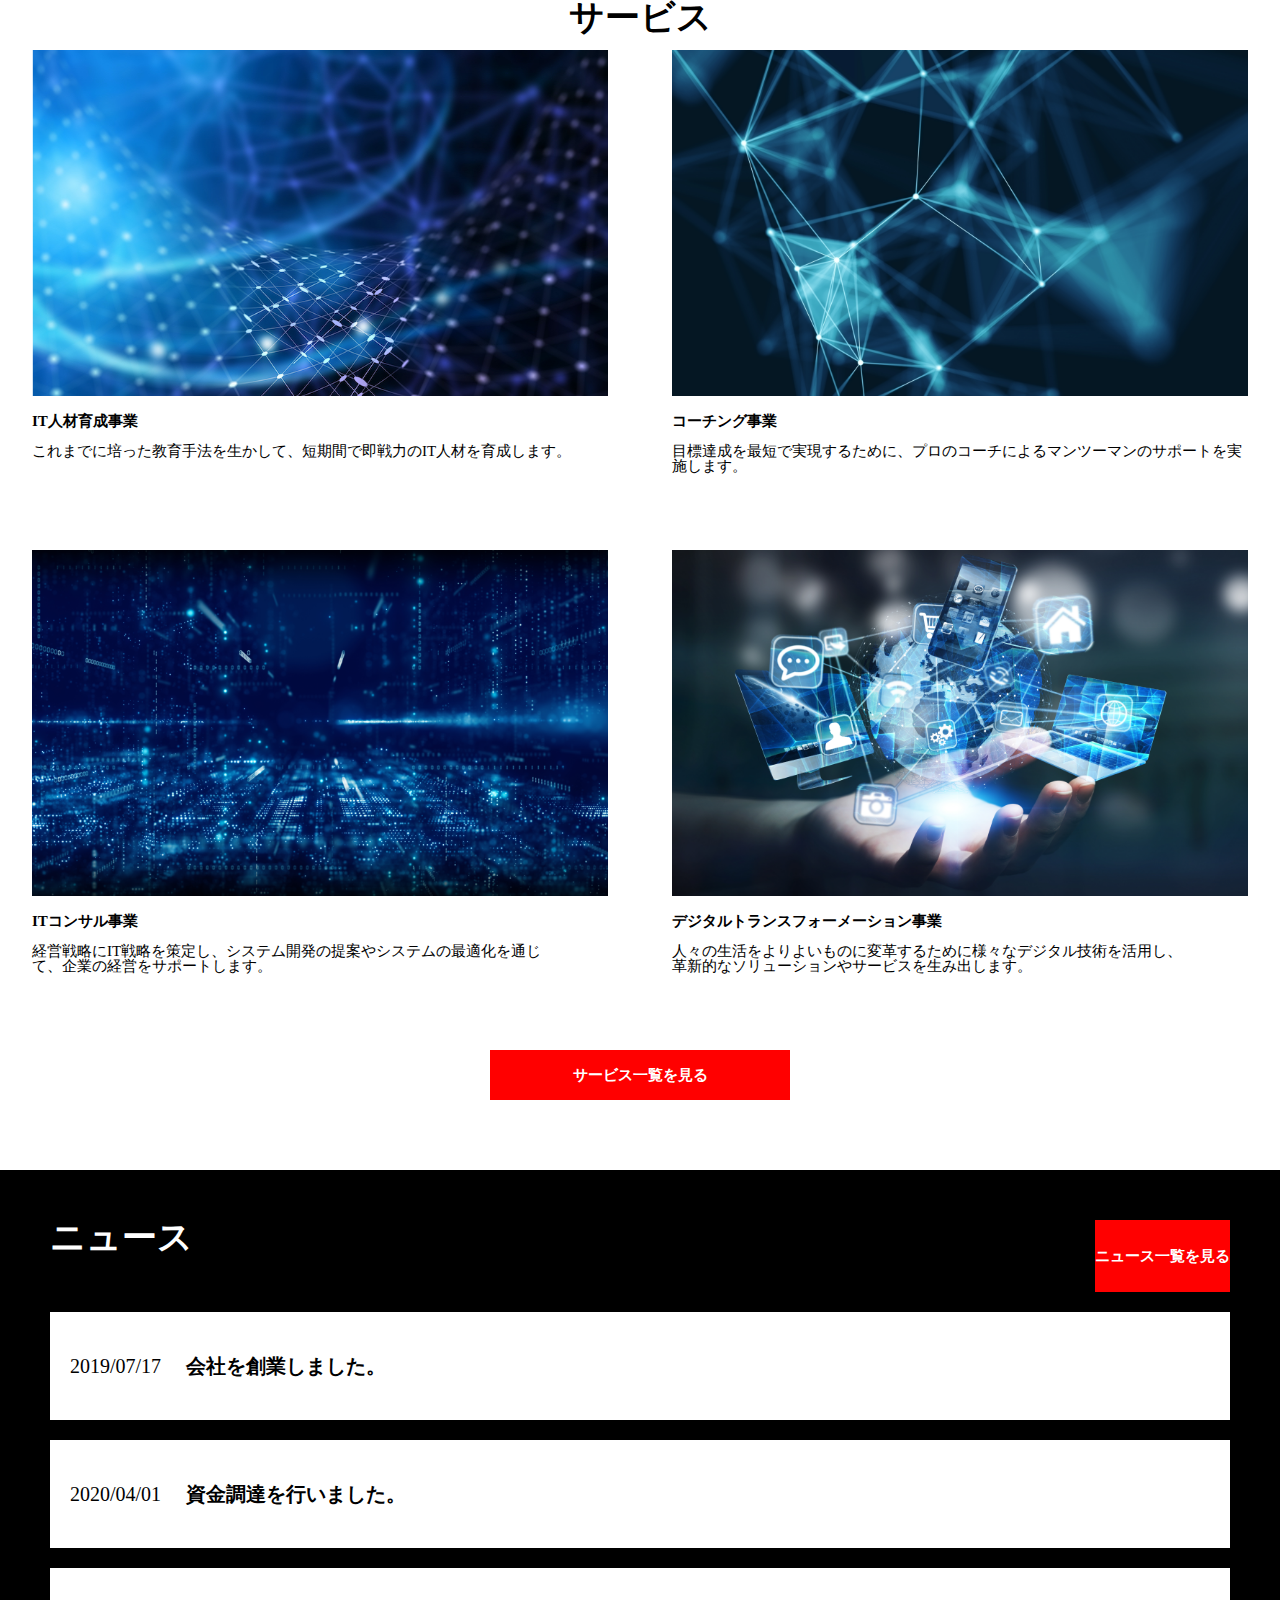
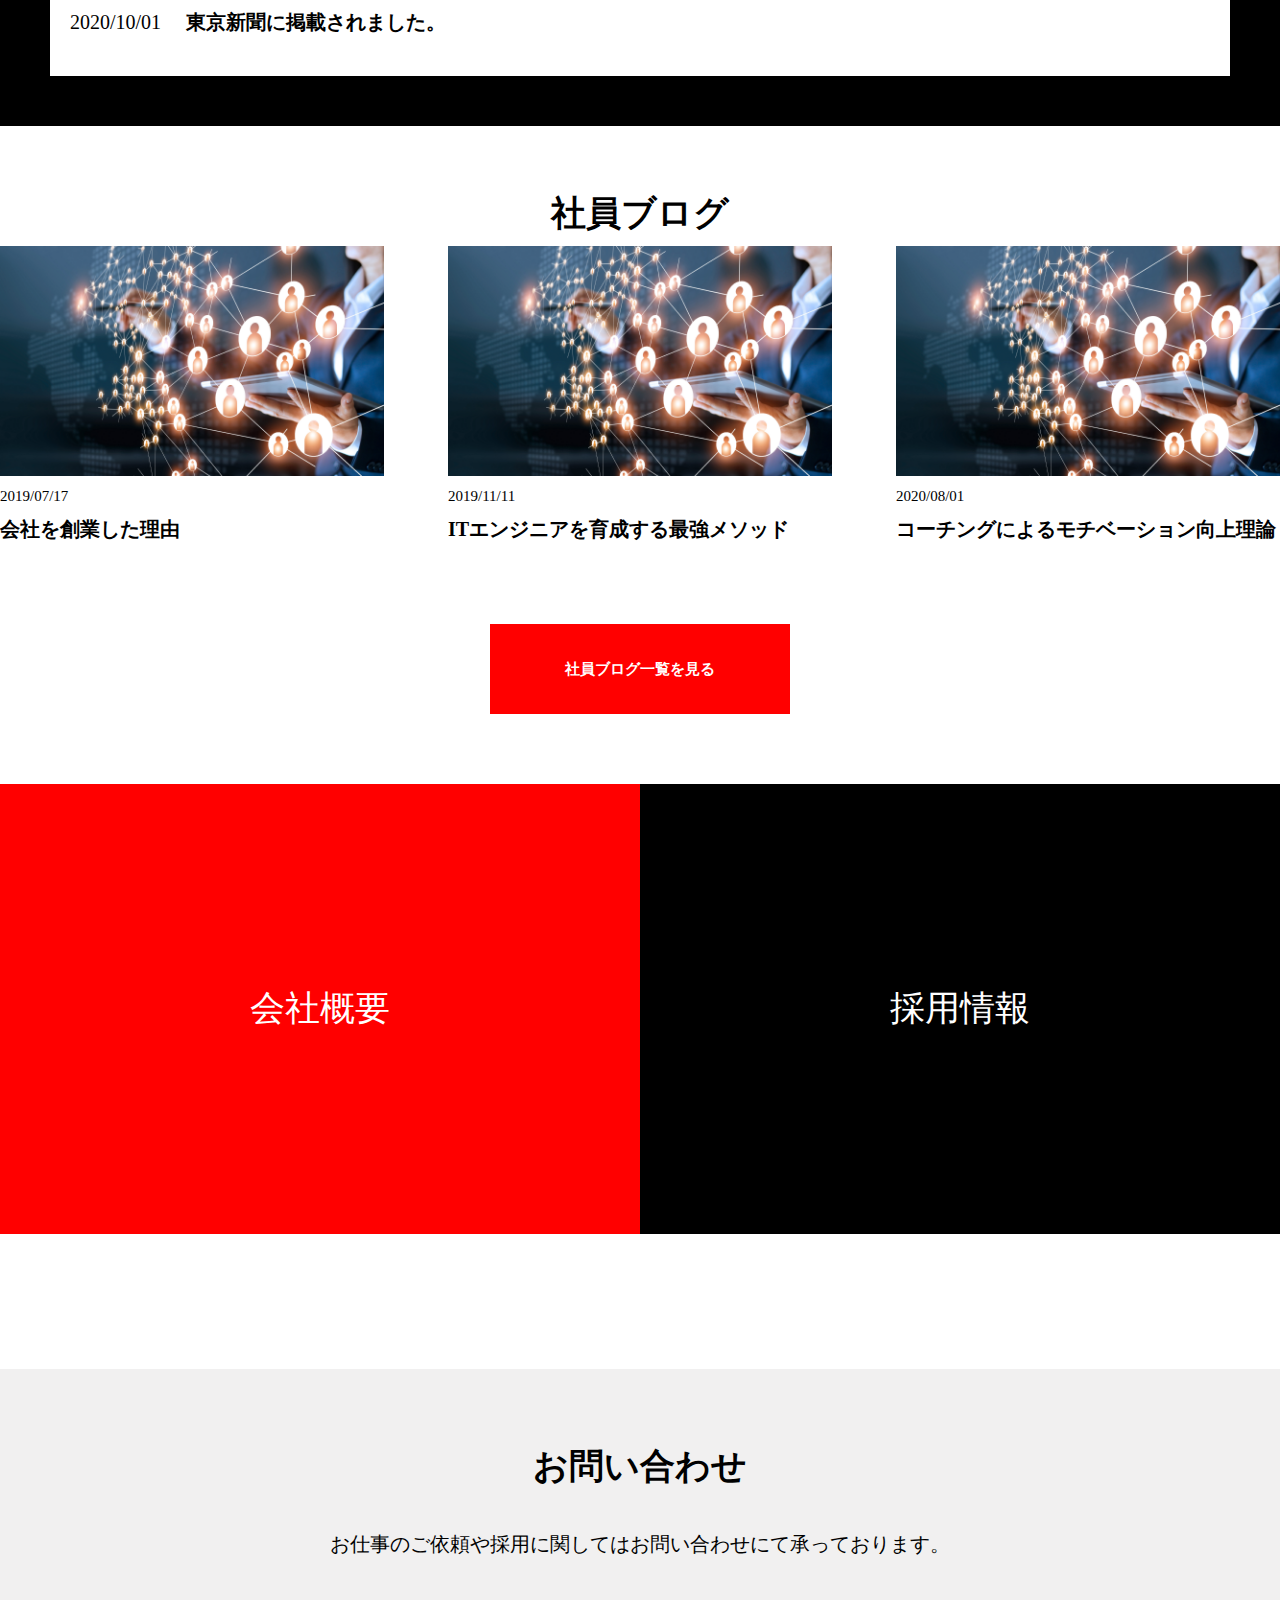
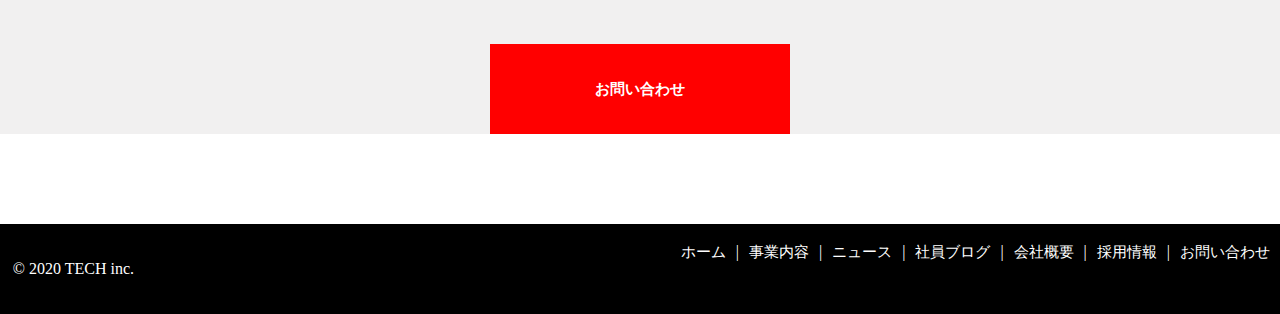
==== commit 215123b6: "Add humberger menu but header items are also displayed yet.." ====
--- a/index.html
+++ b/index.html
@@ -29,6 +29,12 @@
         <li class="header__navi-item"><a class="header-nav-item-link" href="contact.html">お問い合わせ</a></li>
       </ul>
     </nav>
+    <!-- ハンバーガーメニュー -->
+    <div class="humburgermenu" id="menu">
+      <span class="menu__line--top"></span>
+      <span class="menu__line--middle"></span>
+      <span class="menu__line--bottom"></span>
+    </div>
 
   </div>
   
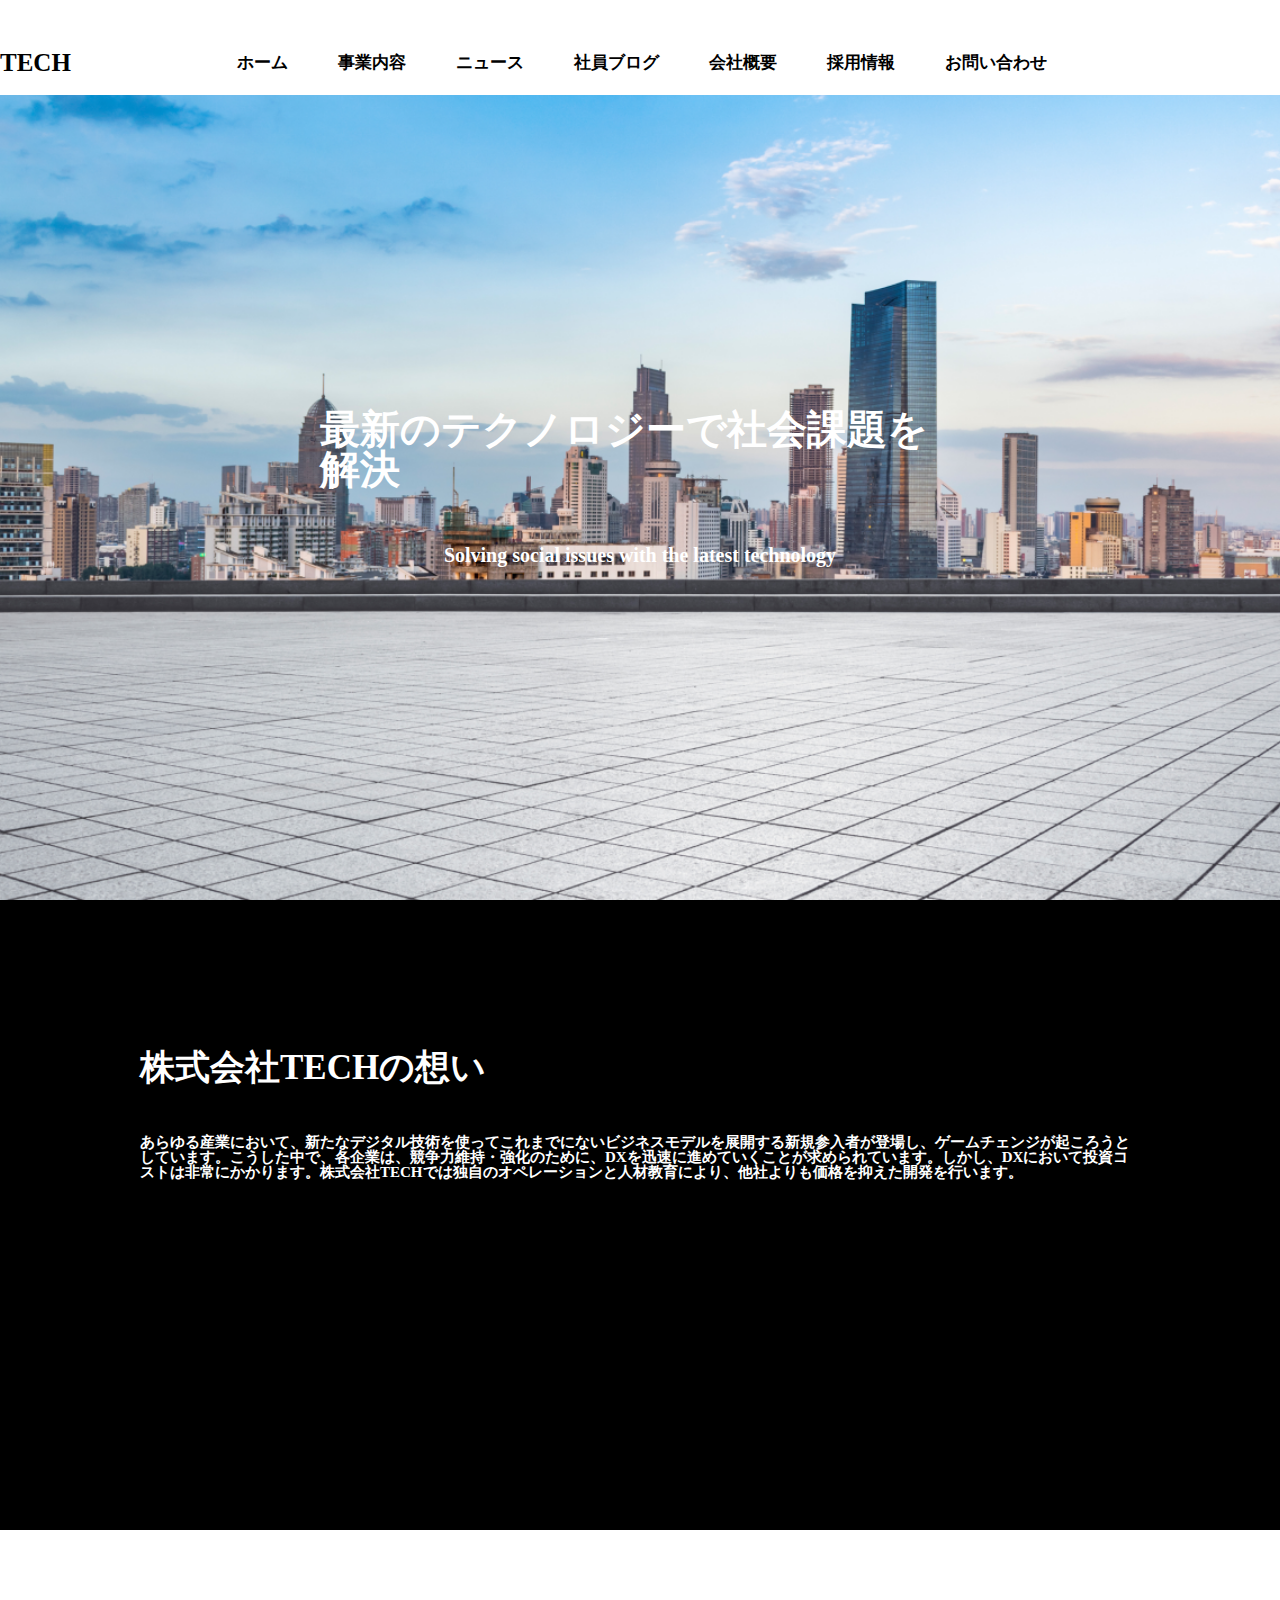
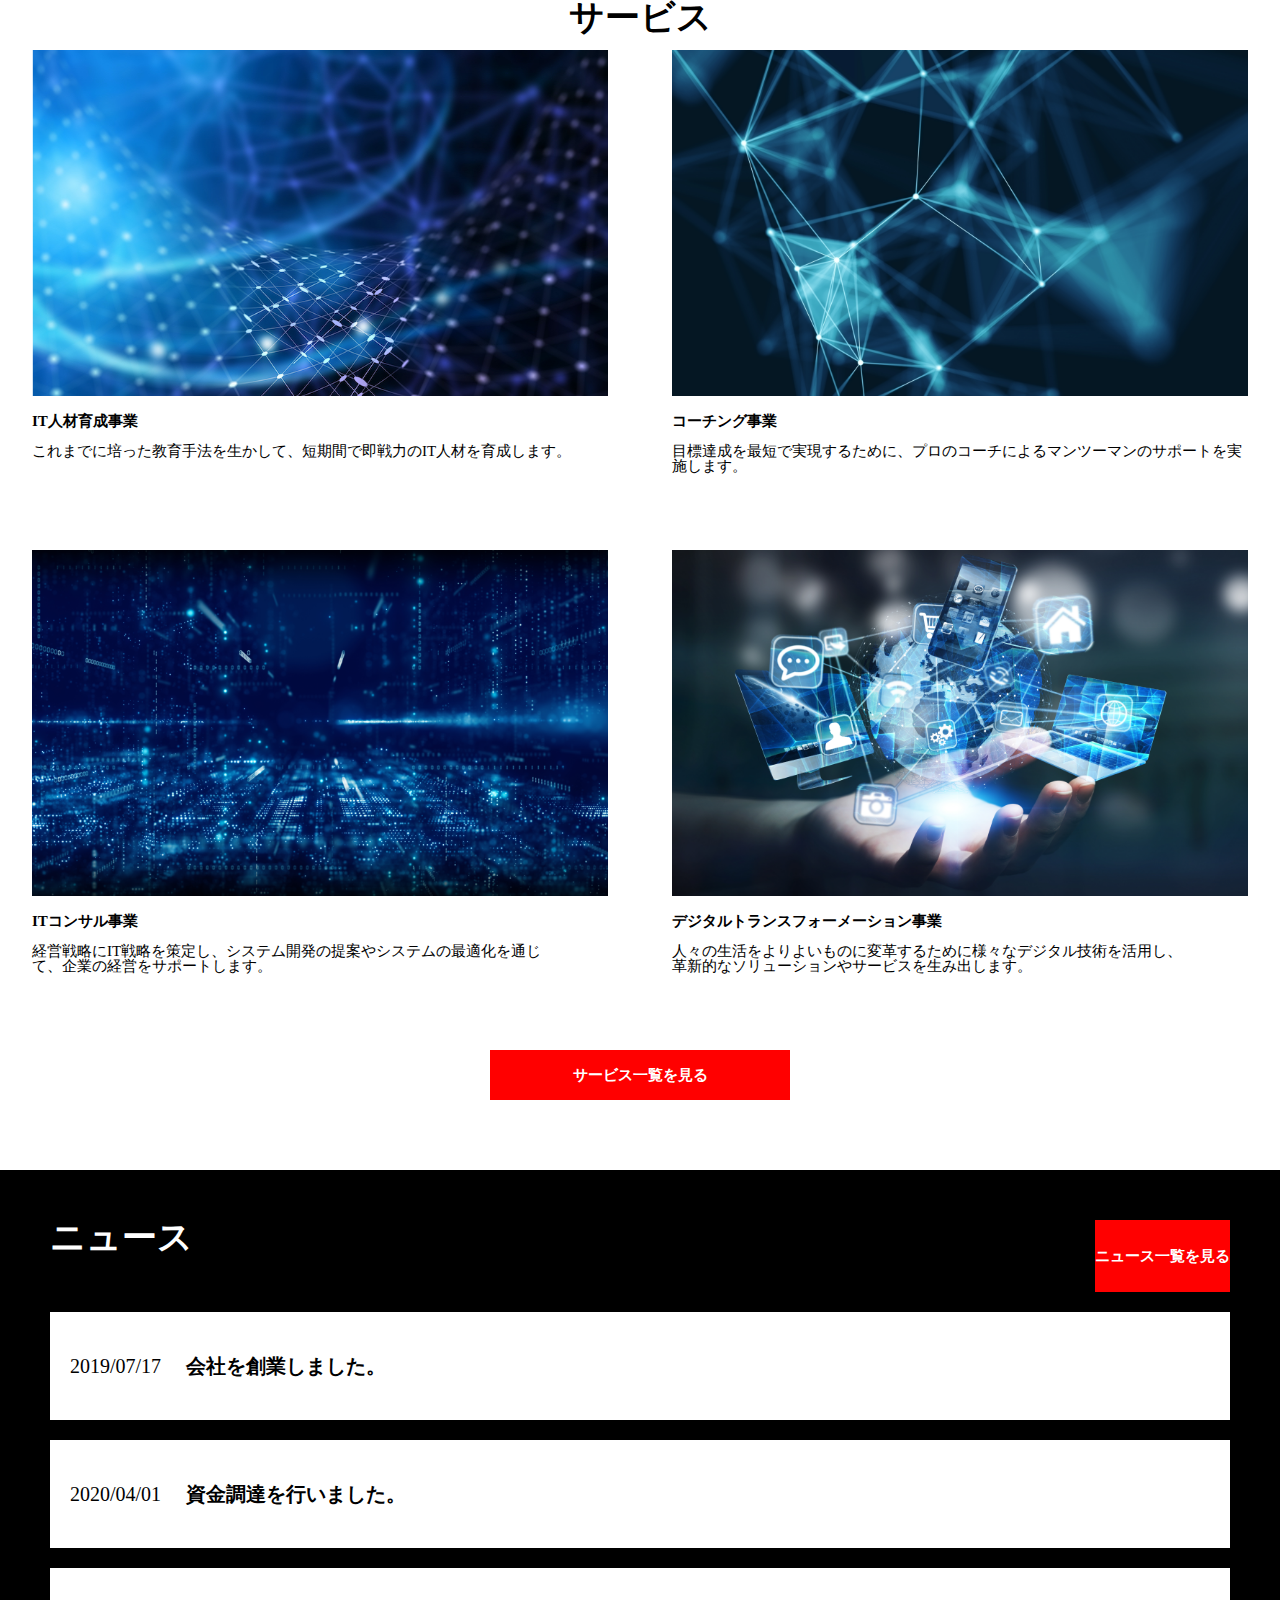
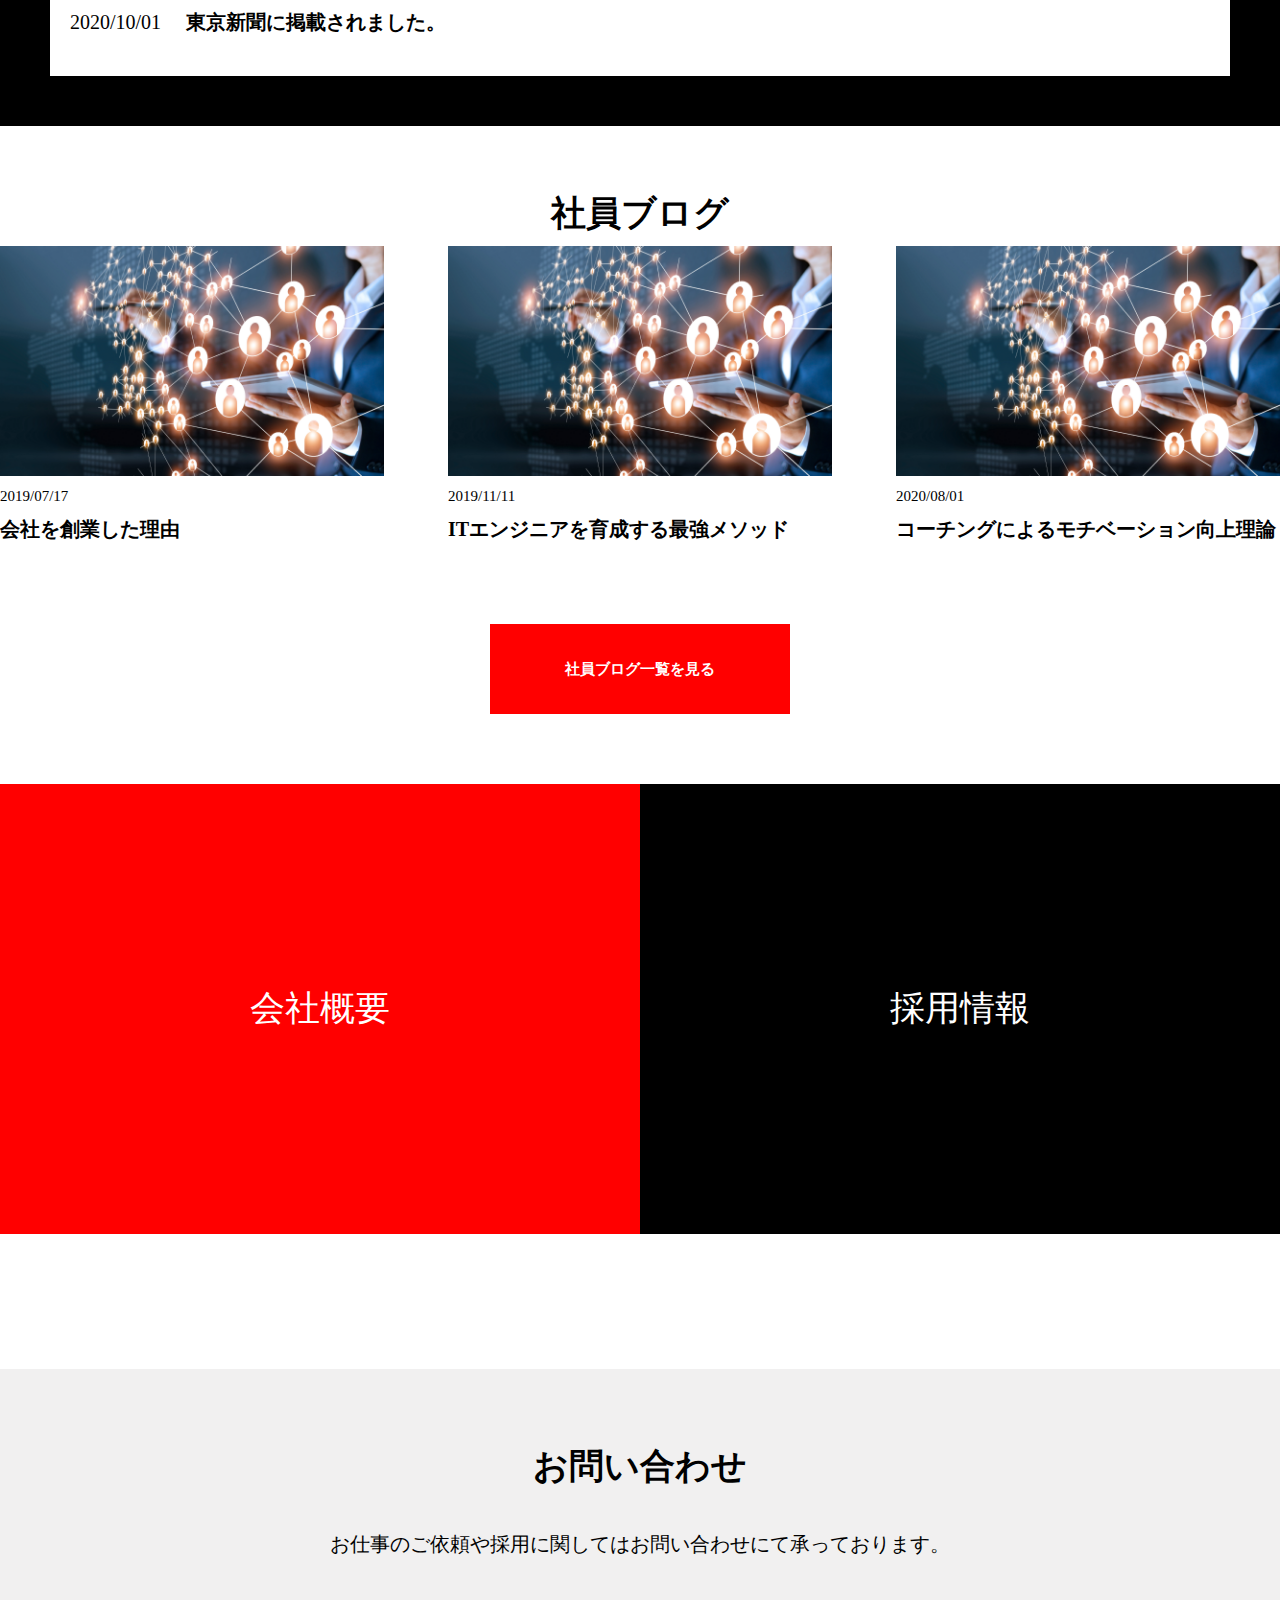
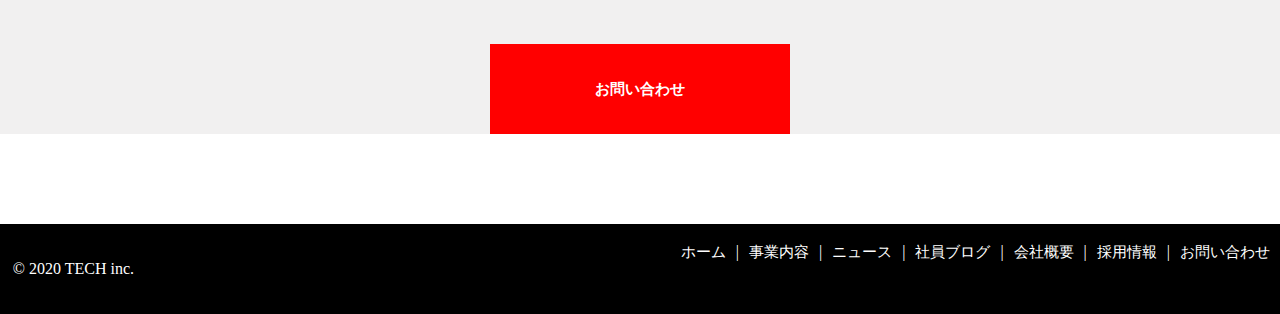
==== commit b99d882b: "Couldn't make spaces between the header-lists" ====
--- a/index.html
+++ b/index.html
@@ -30,14 +30,31 @@
       </ul>
     </nav>
     <!-- ハンバーガーメニュー -->
-    <div class="humburgermenu" id="menu">
-      <span class="menu__line--top"></span>
-      <span class="menu__line--middle"></span>
-      <span class="menu__line--bottom"></span>
-    </div>
-
-  </div>
-  
+  <div class="menu" id="menu">
+    <span class="menu__line--top"></span>
+    <span class="menu__line--middle"></span>
+    <span class="menu__line--bottom"></span>
+  </div>
+
+<!-- ドロワーメニュー -->
+  <nav class="navdrawer" id="navdrawer">
+    <ul>      
+        <li><a href="index.html">ホーム</a></li>
+        <li><a href="service.html">事業内容</a></li>
+        <li><a href="news.html">ニュース</a></li>
+        <li><a href="blog.html">社員ブログ</a></li>
+        <li><a href="company.html">会社概要</a></li>
+        <li><a href="recruit.html">採用情報</a></li>
+        <li><a href="contact.html">お問い合わせ</a></li>
+    </ul>
+  </nav>
+  <div class="drawermenu" id="drawermenu">
+    <span class="drawermenu__line--top"></span>
+    <span class="drawermenu__line--middle"></span>
+    <span class="drawermenu__line--bottom"></span>
+  </div>
+<!-- ドロワーメニュー終わり -->
+</div>
     <div class="firstview">
       <div class="firstview__ttl"></div>
         <div class="firstview__ttl-ja">最新のテクノロジーで社会課題を解決</div>
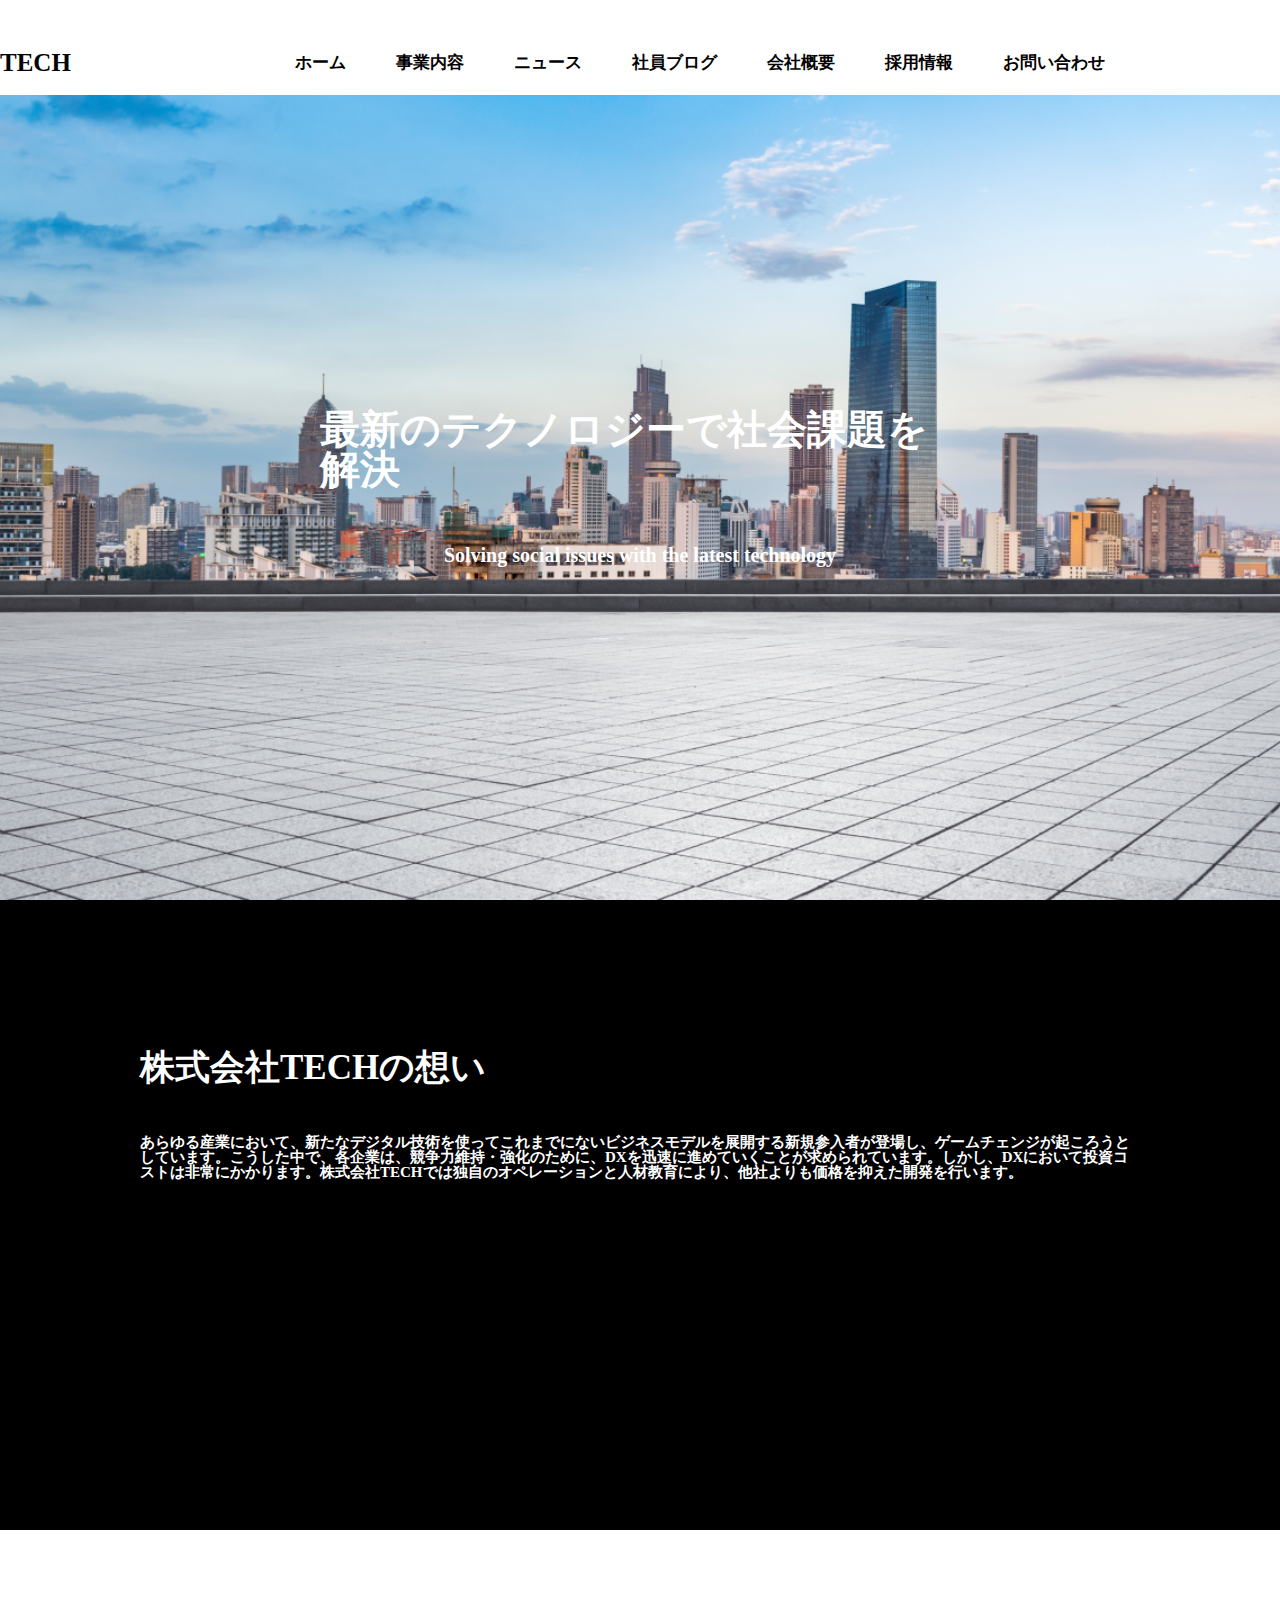
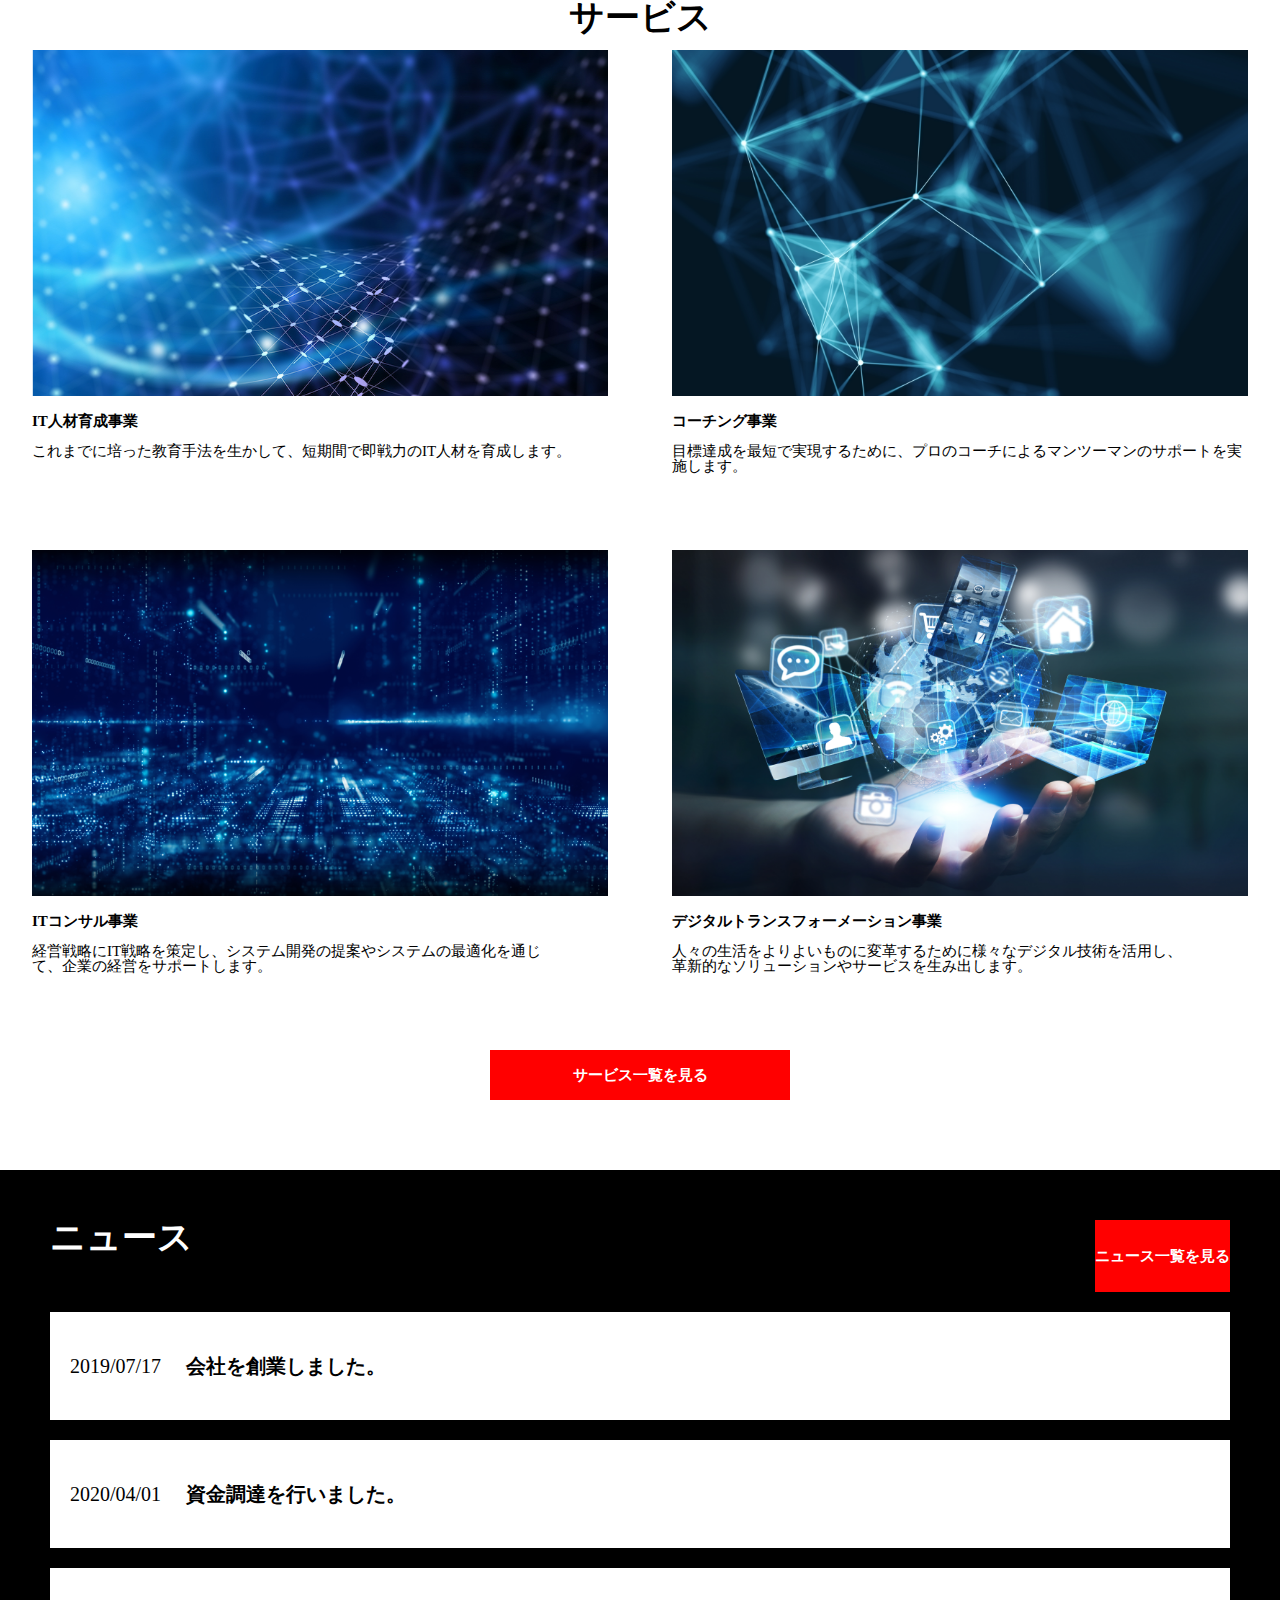
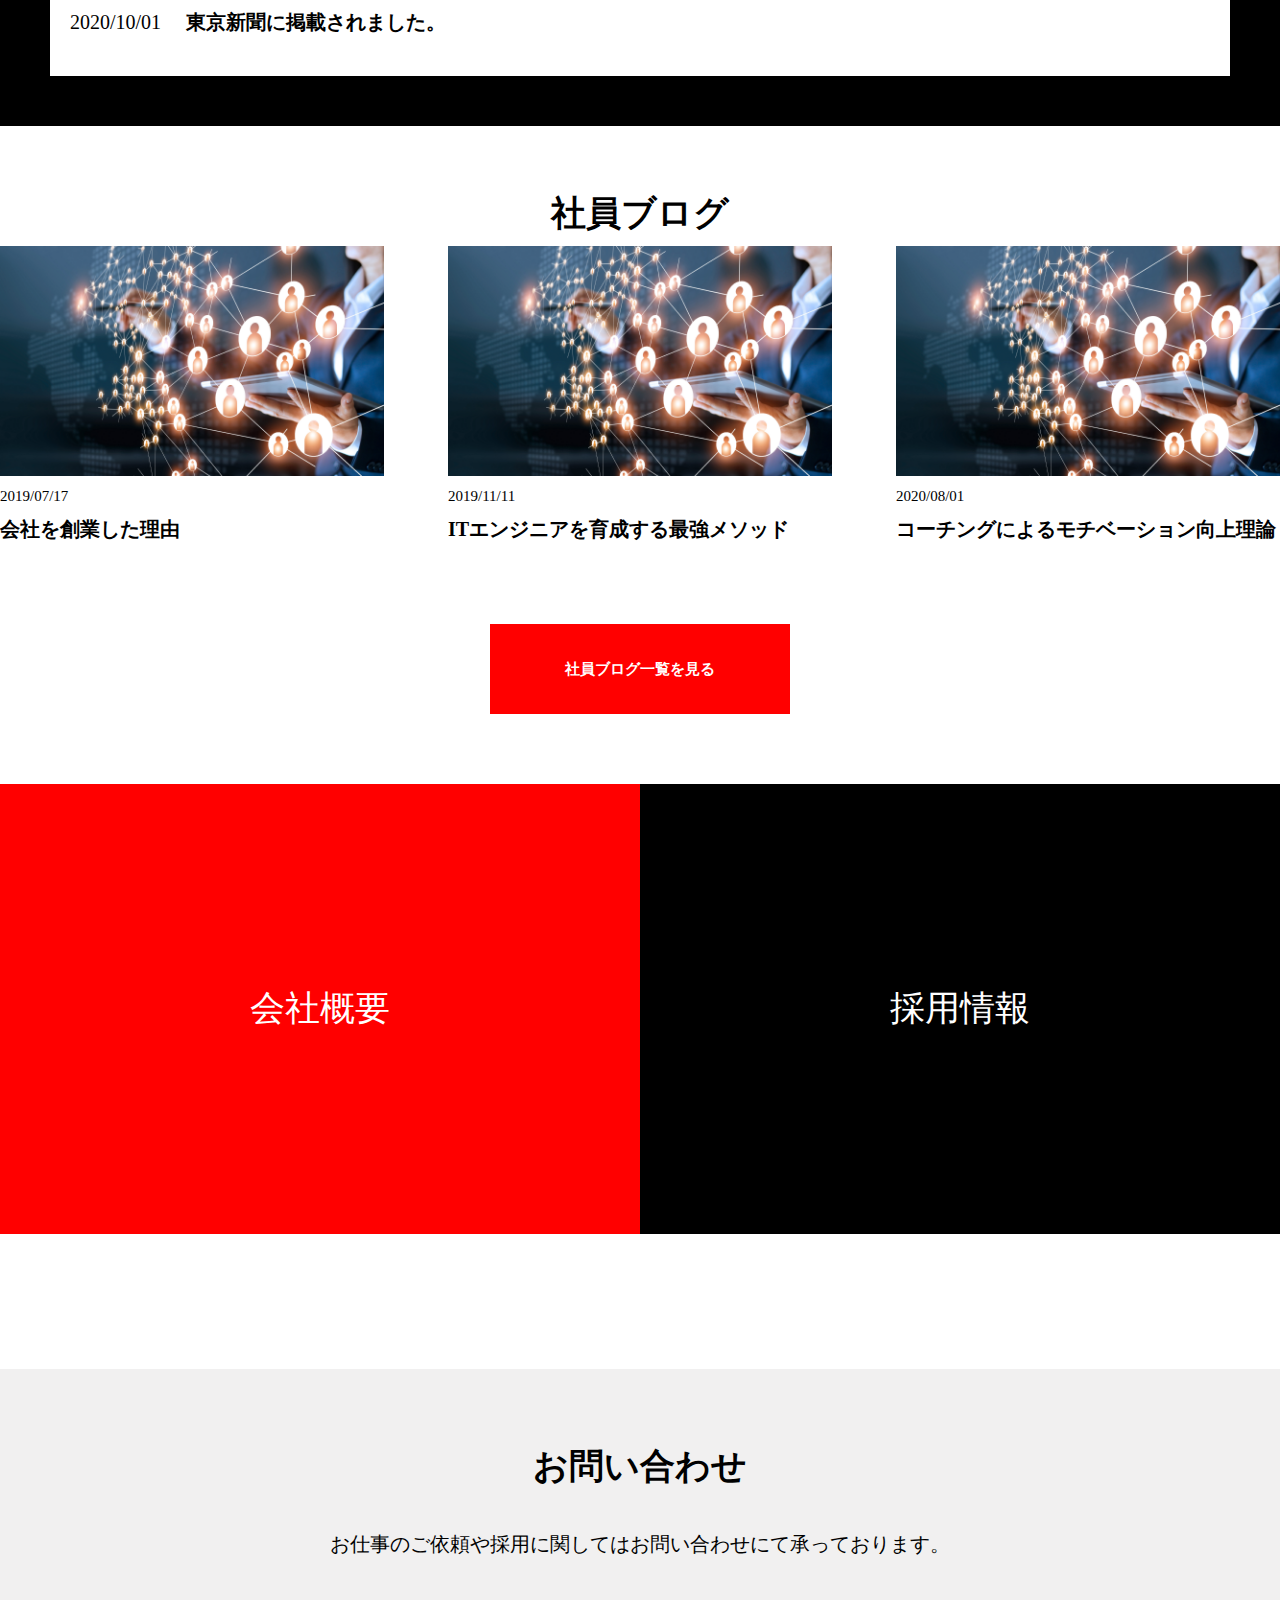
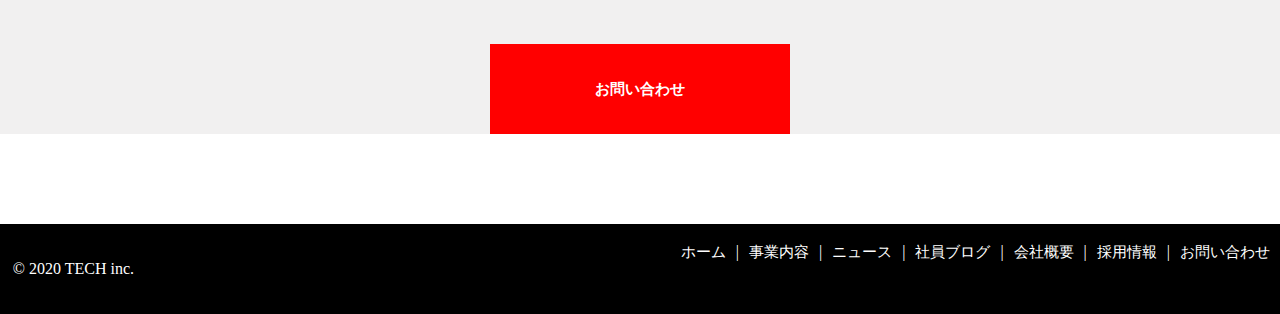
==== commit 9b21db06: "Fix humbergermenu and drawermenu for all pages" ====
--- a/index.html
+++ b/index.html
@@ -29,12 +29,7 @@
         <li class="header__navi-item"><a class="header-nav-item-link" href="contact.html">お問い合わせ</a></li>
       </ul>
     </nav>
-    <!-- ハンバーガーメニュー -->
-  <div class="menu" id="menu">
-    <span class="menu__line--top"></span>
-    <span class="menu__line--middle"></span>
-    <span class="menu__line--bottom"></span>
-  </div>
+
 
 <!-- ドロワーメニュー -->
   <nav class="navdrawer" id="navdrawer">
